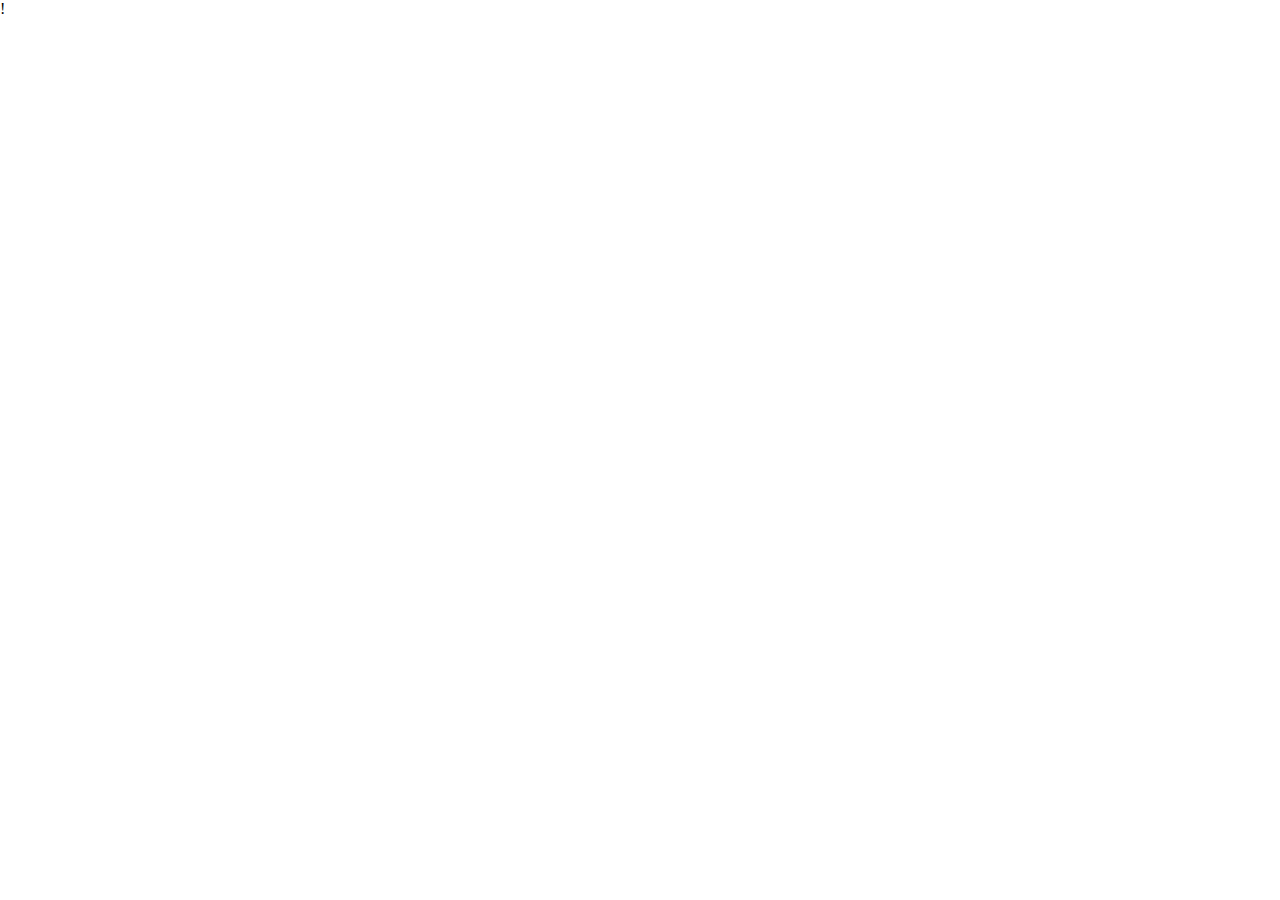
==== THE-BAND/THE-BAND.html @ e1049077 "ok" ====
!<!DOCTYPE html>
<!--[if lt IE 7]>      <html class="no-js lt-ie9 lt-ie8 lt-ie7"> <![endif]-->
<!--[if IE 7]>         <html class="no-js lt-ie9 lt-ie8"> <![endif]-->
<!--[if IE 8]>         <html class="no-js lt-ie9"> <![endif]-->
<!--[if gt IE 8]>      <html class="no-js"> <!--<![endif]-->
<html>
    <head>
        <meta charset="utf-8">
        <meta http-equiv="X-UA-Compatible" content="IE=edge">
        <title>THE BAND V2</title>
        <meta name="THE BAND" content="MUSIC BAND">
        <meta name="viewport" content="width=device-width, initial-scale=1">
        <link rel="stylesheet" href="./assets/css/style_V2.css">
        <link rel="stylesheet" href="/assets/fonts/themify-icons/themify-icons.css">
        <link rel="icon" href="./assets/img/peach.png" type="image/x-icon" />
    </head>
    <body>
        <div id="waraper">
            <!-- --------------H E A D E R ---------------->
            <div id="header">
                
            </div>
            <!-- --------------S L I D E R ---------------->
            <div id="slider">

            </div>
            <!-- --------------C O N T E N T-------------- -->
            <div id="content">
                <div id="band">

                </div>

                <div id="tour">

                </div>

                <div id="contact">

                </div>
            </div>
            <!-- --------------F O O T E R ---------------->
            <div id="footer">

            </div>
        </div>
        <!-- --------------S C R I P T ---------------->
        <script src="" async defer>

        </script>
    </body>
</html>
---- THE-BAND/assets/css/style_V2.css ----
/* RESET CSS */
*{
    padding: 0;
    margin: 0;
    box-sizing: border-box;
}
/* -----------------COMMON------------------- */
.text-white{
    color: white !important;
}

.text-center{
    text-align: center;
}

.row{
    margin-left: -8px;
    margin-right: -8px;
}

.row::after{
    content: "";
    display: block;
    clear:both;
}

.col{
    padding-left: 8px;
    padding-right: 8px;
    float: left;
}

.col-1{
    width: 100%;
}

.col-2{
    width: 50%;
}

.col-3{
    width: 33.3333333333333%;
}

.col-4{
    width: 25%;
}
/* ------------------HEADER------------------- */


/* -----------------SLIDER-------------------- */


/* -----------------CONTENT------------------- */
    /* -------BAND-------- */


    /* -------TOUR-------- */


    /* -------CONTACT----- */


    
/* -----------------FOOTER--------------------- */
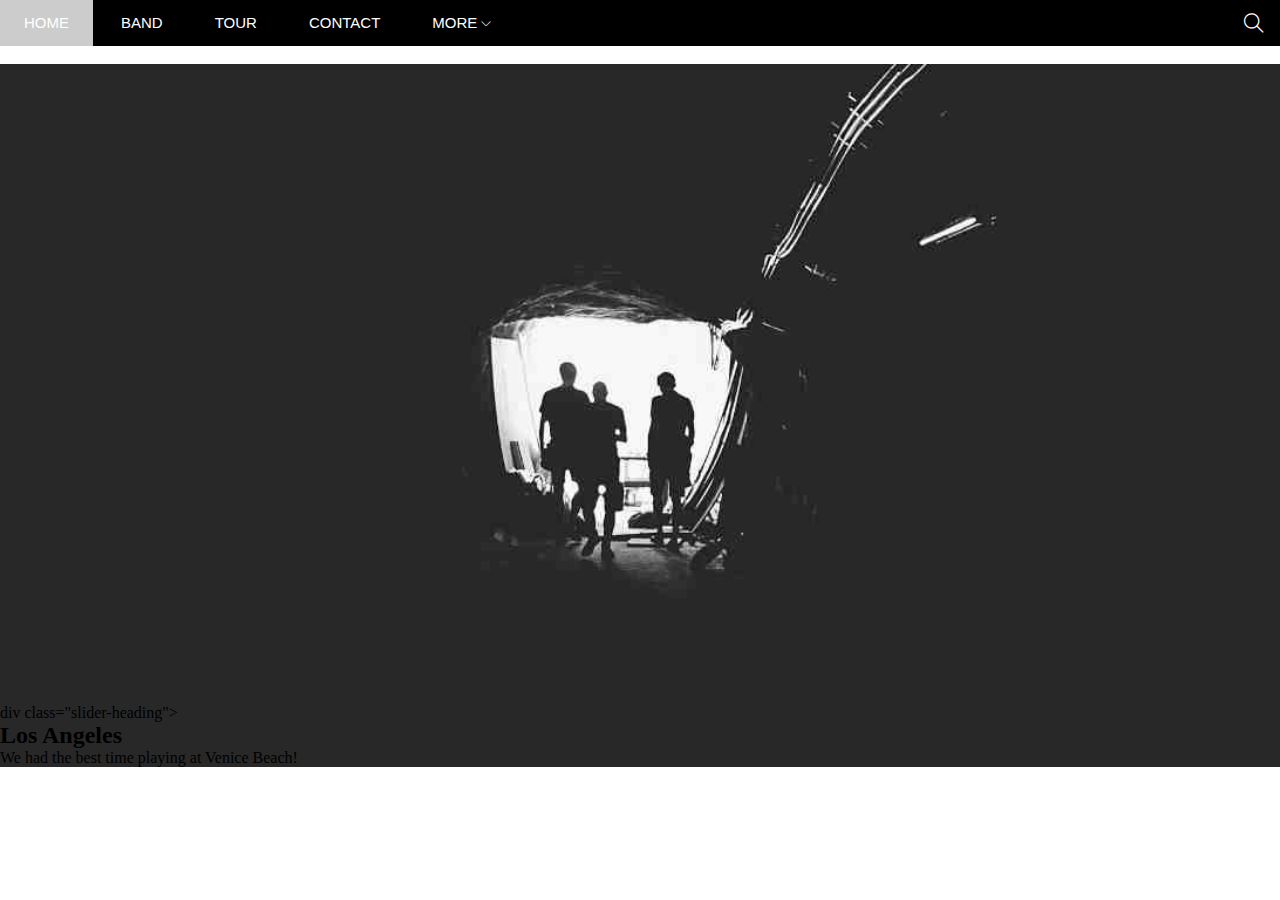
==== commit 8f6023d7: "ok" ====
--- a/THE-BAND/THE-BAND.html
+++ b/THE-BAND/THE-BAND.html
@@ -8,21 +8,49 @@
         <meta charset="utf-8">
         <meta http-equiv="X-UA-Compatible" content="IE=edge">
         <title>THE BAND V2</title>
+        <link rel="icon" href="/THE-BAND/assets/img/peach.png" type="image/x-icon" />
         <meta name="THE BAND" content="MUSIC BAND">
         <meta name="viewport" content="width=device-width, initial-scale=1">
         <link rel="stylesheet" href="./assets/css/style_V2.css">
-        <link rel="stylesheet" href="/assets/fonts/themify-icons/themify-icons.css">
-        <link rel="icon" href="./assets/img/peach.png" type="image/x-icon" />
+        <link rel="stylesheet" href="/THE-BAND/assets/fonts/themify-icons/themify-icons.css">
     </head>
     <body>
         <div id="waraper">
             <!-- --------------H E A D E R ---------------->
+            <!-- NAV BAR -->
             <div id="header">
-                
+                <ul class="nav">
+                    <li class="navbar-item"><a href="#header">home</a></li>
+                    <li class="navbar-item"><a href="#band">Band</a></li>
+                    <li class="navbar-item"><a href="#tour">tour</a></li>
+                    <li class="navbar-item"><a href="#contact">contact</a></li>
+                    <li class="navbar-item">
+                        <a href="#">
+                        more
+                        <i class="more-arrow ti-angle-down"></i>
+                        </a>
+                        
+                        <ul class="subnav">
+                            <li class="subnav-item"><a href"">Merchandise</a></li>
+                            <li class="subnav-item"><a href"">Extra</a></li>
+                            <li class="subnav-item"><a href"">Media</a></li>
+                        </ul>
+                    </li>
+                </ul>
+                <!-- SEARCH BUTTON -->
+                <div class="search">
+                    <i class=" search-icon ti-search"></i>
+                </div>
             </div>
             <!-- --------------S L I D E R ---------------->
             <div id="slider">
-
+                div class="slider-heading">
+                <h2>Los Angeles</h2>
+                
+                <div class="slider-content">       
+                    We had the best time playing at Venice Beach!
+                </div>
+            </div>
             </div>
             <!-- --------------C O N T E N T-------------- -->
             <div id="content">
--- a/THE-BAND/assets/css/style_V2.css
+++ b/THE-BAND/assets/css/style_V2.css
@@ -46,10 +46,106 @@
     width: 25%;
 }
 /* ------------------HEADER------------------- */
+#header{
+    position: fixed;
+    z-index: 1;
+    top: 0;
+    left: 0;
+    right: 0;
+    background-color: black;
+    height: 46px;
+}
 
+.nav{
+    display: inline-block;
+}
+
+.navbar-item{
+    display: inline-block;
+    position: relative;
+}
+
+.navbar-item:hover   {
+    color: #000!important;
+    background-color: #ccc!important;
+}
+
+.navbar-item a{
+    text-align: center;
+    padding: 0 24px;
+}
+
+.navbar-item > a{
+    text-transform: uppercase;
+    color: white;
+    font-size: 15px;
+    font-family: sans-serif;
+    text-decoration: none;  
+    line-height: 46px;
+}
+
+.more-arrow{
+    font-size: 10px;
+}
+/* sub nav */
+.subnav{
+    display: none;
+    list-style: none;
+    box-shadow: 0 0 10px #ccc;
+    position: absolute;
+    top: 100%;
+    left: 0;
+
+}
+
+.subnav-item {
+   height: 38px;
+}
+
+.subnav-item a{
+    line-height: 38px;
+    padding: 0 16px;
+}
+
+.nav .navbar-item:hover .subnav{
+    display: block;
+}
+
+.subnav-item:hover{
+    background-color: #ccc;
+    color:black;
+}
+/* search button */
+.search{
+    position: absolute;
+    top:0;
+    right:0; 
+    width: 56px;
+    height: 46px;
+}
+
+.search .search-icon{
+    text-align: center;
+    line-height: 46px;
+    color: white;
+    font-size: 20px;
+    padding: 0 20px;
+
+}
+.search:hover{
+    background-color: red;
+    color: #000;
+    cursor: pointer;
+}
 
 /* -----------------SLIDER-------------------- */
-
+#slider{
+    position: relative;
+    z-index: 0;
+    margin-top: 46px;
+    padding-top: 50%;
+    background: url(/THE-BAND/assets/img/slider.jpg) top center / cover no-repeat ;
+}
 
 /* -----------------CONTENT------------------- */
     /* -------BAND-------- */
--- a/THE-BAND/assets/fonts/themify-icons/themify-icons.css
+++ b/THE-BAND/assets/fonts/themify-icons/themify-icons.css
@@ -0,0 +1,1081 @@
+@font-face {
+	font-family: 'themify';
+	src:url('fonts/themify.eot?-fvbane');
+	src:url('fonts/themify.eot?#iefix-fvbane') format('embedded-opentype'),
+		url('fonts/themify.woff?-fvbane') format('woff'),
+		url('fonts/themify.ttf?-fvbane') format('truetype'),
+		url('fonts/themify.svg?-fvbane#themify') format('svg');
+	font-weight: normal;
+	font-style: normal;
+}
+
+[class^="ti-"], [class*=" ti-"] {
+	font-family: 'themify';
+	speak: none;
+	font-style: normal;
+	font-weight: normal;
+	font-variant: normal;
+	text-transform: none;
+	line-height: 1;
+
+	/* Better Font Rendering =========== */
+	-webkit-font-smoothing: antialiased;
+	-moz-osx-font-smoothing: grayscale;
+}
+
+.ti-wand:before {
+	content: "\e600";
+}
+.ti-volume:before {
+	content: "\e601";
+}
+.ti-user:before {
+	content: "\e602";
+}
+.ti-unlock:before {
+	content: "\e603";
+}
+.ti-unlink:before {
+	content: "\e604";
+}
+.ti-trash:before {
+	content: "\e605";
+}
+.ti-thought:before {
+	content: "\e606";
+}
+.ti-target:before {
+	content: "\e607";
+}
+.ti-tag:before {
+	content: "\e608";
+}
+.ti-tablet:before {
+	content: "\e609";
+}
+.ti-star:before {
+	content: "\e60a";
+}
+.ti-spray:before {
+	content: "\e60b";
+}
+.ti-signal:before {
+	content: "\e60c";
+}
+.ti-shopping-cart:before {
+	content: "\e60d";
+}
+.ti-shopping-cart-full:before {
+	content: "\e60e";
+}
+.ti-settings:before {
+	content: "\e60f";
+}
+.ti-search:before {
+	content: "\e610";
+}
+.ti-zoom-in:before {
+	content: "\e611";
+}
+.ti-zoom-out:before {
+	content: "\e612";
+}
+.ti-cut:before {
+	content: "\e613";
+}
+.ti-ruler:before {
+	content: "\e614";
+}
+.ti-ruler-pencil:before {
+	content: "\e615";
+}
+.ti-ruler-alt:before {
+	content: "\e616";
+}
+.ti-bookmark:before {
+	content: "\e617";
+}
+.ti-bookmark-alt:before {
+	content: "\e618";
+}
+.ti-reload:before {
+	content: "\e619";
+}
+.ti-plus:before {
+	content: "\e61a";
+}
+.ti-pin:before {
+	content: "\e61b";
+}
+.ti-pencil:before {
+	content: "\e61c";
+}
+.ti-pencil-alt:before {
+	content: "\e61d";
+}
+.ti-paint-roller:before {
+	content: "\e61e";
+}
+.ti-paint-bucket:before {
+	content: "\e61f";
+}
+.ti-na:before {
+	content: "\e620";
+}
+.ti-mobile:before {
+	content: "\e621";
+}
+.ti-minus:before {
+	content: "\e622";
+}
+.ti-medall:before {
+	content: "\e623";
+}
+.ti-medall-alt:before {
+	content: "\e624";
+}
+.ti-marker:before {
+	content: "\e625";
+}
+.ti-marker-alt:before {
+	content: "\e626";
+}
+.ti-arrow-up:before {
+	content: "\e627";
+}
+.ti-arrow-right:before {
+	content: "\e628";
+}
+.ti-arrow-left:before {
+	content: "\e629";
+}
+.ti-arrow-down:before {
+	content: "\e62a";
+}
+.ti-lock:before {
+	content: "\e62b";
+}
+.ti-location-arrow:before {
+	content: "\e62c";
+}
+.ti-link:before {
+	content: "\e62d";
+}
+.ti-layout:before {
+	content: "\e62e";
+}
+.ti-layers:before {
+	content: "\e62f";
+}
+.ti-layers-alt:before {
+	content: "\e630";
+}
+.ti-key:before {
+	content: "\e631";
+}
+.ti-import:before {
+	content: "\e632";
+}
+.ti-image:before {
+	content: "\e633";
+}
+.ti-heart:before {
+	content: "\e634";
+}
+.ti-heart-broken:before {
+	content: "\e635";
+}
+.ti-hand-stop:before {
+	content: "\e636";
+}
+.ti-hand-open:before {
+	content: "\e637";
+}
+.ti-hand-drag:before {
+	content: "\e638";
+}
+.ti-folder:before {
+	content: "\e639";
+}
+.ti-flag:before {
+	content: "\e63a";
+}
+.ti-flag-alt:before {
+	content: "\e63b";
+}
+.ti-flag-alt-2:before {
+	content: "\e63c";
+}
+.ti-eye:before {
+	content: "\e63d";
+}
+.ti-export:before {
+	content: "\e63e";
+}
+.ti-exchange-vertical:before {
+	content: "\e63f";
+}
+.ti-desktop:before {
+	content: "\e640";
+}
+.ti-cup:before {
+	content: "\e641";
+}
+.ti-crown:before {
+	content: "\e642";
+}
+.ti-comments:before {
+	content: "\e643";
+}
+.ti-comment:before {
+	content: "\e644";
+}
+.ti-comment-alt:before {
+	content: "\e645";
+}
+.ti-close:before {
+	content: "\e646";
+}
+.ti-clip:before {
+	content: "\e647";
+}
+.ti-angle-up:before {
+	content: "\e648";
+}
+.ti-angle-right:before {
+	content: "\e649";
+}
+.ti-angle-left:before {
+	content: "\e64a";
+}
+.ti-angle-down:before {
+	content: "\e64b";
+}
+.ti-check:before {
+	content: "\e64c";
+}
+.ti-check-box:before {
+	content: "\e64d";
+}
+.ti-camera:before {
+	content: "\e64e";
+}
+.ti-announcement:before {
+	content: "\e64f";
+}
+.ti-brush:before {
+	content: "\e650";
+}
+.ti-briefcase:before {
+	content: "\e651";
+}
+.ti-bolt:before {
+	content: "\e652";
+}
+.ti-bolt-alt:before {
+	content: "\e653";
+}
+.ti-blackboard:before {
+	content: "\e654";
+}
+.ti-bag:before {
+	content: "\e655";
+}
+.ti-move:before {
+	content: "\e656";
+}
+.ti-arrows-vertical:before {
+	content: "\e657";
+}
+.ti-arrows-horizontal:before {
+	content: "\e658";
+}
+.ti-fullscreen:before {
+	content: "\e659";
+}
+.ti-arrow-top-right:before {
+	content: "\e65a";
+}
+.ti-arrow-top-left:before {
+	content: "\e65b";
+}
+.ti-arrow-circle-up:before {
+	content: "\e65c";
+}
+.ti-arrow-circle-right:before {
+	content: "\e65d";
+}
+.ti-arrow-circle-left:before {
+	content: "\e65e";
+}
+.ti-arrow-circle-down:before {
+	content: "\e65f";
+}
+.ti-angle-double-up:before {
+	content: "\e660";
+}
+.ti-angle-double-right:before {
+	content: "\e661";
+}
+.ti-angle-double-left:before {
+	content: "\e662";
+}
+.ti-angle-double-down:before {
+	content: "\e663";
+}
+.ti-zip:before {
+	content: "\e664";
+}
+.ti-world:before {
+	content: "\e665";
+}
+.ti-wheelchair:before {
+	content: "\e666";
+}
+.ti-view-list:before {
+	content: "\e667";
+}
+.ti-view-list-alt:before {
+	content: "\e668";
+}
+.ti-view-grid:before {
+	content: "\e669";
+}
+.ti-uppercase:before {
+	content: "\e66a";
+}
+.ti-upload:before {
+	content: "\e66b";
+}
+.ti-underline:before {
+	content: "\e66c";
+}
+.ti-truck:before {
+	content: "\e66d";
+}
+.ti-timer:before {
+	content: "\e66e";
+}
+.ti-ticket:before {
+	content: "\e66f";
+}
+.ti-thumb-up:before {
+	content: "\e670";
+}
+.ti-thumb-down:before {
+	content: "\e671";
+}
+.ti-text:before {
+	content: "\e672";
+}
+.ti-stats-up:before {
+	content: "\e673";
+}
+.ti-stats-down:before {
+	content: "\e674";
+}
+.ti-split-v:before {
+	content: "\e675";
+}
+.ti-split-h:before {
+	content: "\e676";
+}
+.ti-smallcap:before {
+	content: "\e677";
+}
+.ti-shine:before {
+	content: "\e678";
+}
+.ti-shift-right:before {
+	content: "\e679";
+}
+.ti-shift-left:before {
+	content: "\e67a";
+}
+.ti-shield:before {
+	content: "\e67b";
+}
+.ti-notepad:before {
+	content: "\e67c";
+}
+.ti-server:before {
+	content: "\e67d";
+}
+.ti-quote-right:before {
+	content: "\e67e";
+}
+.ti-quote-left:before {
+	content: "\e67f";
+}
+.ti-pulse:before {
+	content: "\e680";
+}
+.ti-printer:before {
+	content: "\e681";
+}
+.ti-power-off:before {
+	content: "\e682";
+}
+.ti-plug:before {
+	content: "\e683";
+}
+.ti-pie-chart:before {
+	content: "\e684";
+}
+.ti-paragraph:before {
+	content: "\e685";
+}
+.ti-panel:before {
+	content: "\e686";
+}
+.ti-package:before {
+	content: "\e687";
+}
+.ti-music:before {
+	content: "\e688";
+}
+.ti-music-alt:before {
+	content: "\e689";
+}
+.ti-mouse:before {
+	content: "\e68a";
+}
+.ti-mouse-alt:before {
+	content: "\e68b";
+}
+.ti-money:before {
+	content: "\e68c";
+}
+.ti-microphone:before {
+	content: "\e68d";
+}
+.ti-menu:before {
+	content: "\e68e";
+}
+.ti-menu-alt:before {
+	content: "\e68f";
+}
+.ti-map:before {
+	content: "\e690";
+}
+.ti-map-alt:before {
+	content: "\e691";
+}
+.ti-loop:before {
+	content: "\e692";
+}
+.ti-location-pin:before {
+	content: "\e693";
+}
+.ti-list:before {
+	content: "\e694";
+}
+.ti-light-bulb:before {
+	content: "\e695";
+}
+.ti-Italic:before {
+	content: "\e696";
+}
+.ti-info:before {
+	content: "\e697";
+}
+.ti-infinite:before {
+	content: "\e698";
+}
+.ti-id-badge:before {
+	content: "\e699";
+}
+.ti-hummer:before {
+	content: "\e69a";
+}
+.ti-home:before {
+	content: "\e69b";
+}
+.ti-help:before {
+	content: "\e69c";
+}
+.ti-headphone:before {
+	content: "\e69d";
+}
+.ti-harddrives:before {
+	content: "\e69e";
+}
+.ti-harddrive:before {
+	content: "\e69f";
+}
+.ti-gift:before {
+	content: "\e6a0";
+}
+.ti-game:before {
+	content: "\e6a1";
+}
+.ti-filter:before {
+	content: "\e6a2";
+}
+.ti-files:before {
+	content: "\e6a3";
+}
+.ti-file:before {
+	content: "\e6a4";
+}
+.ti-eraser:before {
+	content: "\e6a5";
+}
+.ti-envelope:before {
+	content: "\e6a6";
+}
+.ti-download:before {
+	content: "\e6a7";
+}
+.ti-direction:before {
+	content: "\e6a8";
+}
+.ti-direction-alt:before {
+	content: "\e6a9";
+}
+.ti-dashboard:before {
+	content: "\e6aa";
+}
+.ti-control-stop:before {
+	content: "\e6ab";
+}
+.ti-control-shuffle:before {
+	content: "\e6ac";
+}
+.ti-control-play:before {
+	content: "\e6ad";
+}
+.ti-control-pause:before {
+	content: "\e6ae";
+}
+.ti-control-forward:before {
+	content: "\e6af";
+}
+.ti-control-backward:before {
+	content: "\e6b0";
+}
+.ti-cloud:before {
+	content: "\e6b1";
+}
+.ti-cloud-up:before {
+	content: "\e6b2";
+}
+.ti-cloud-down:before {
+	content: "\e6b3";
+}
+.ti-clipboard:before {
+	content: "\e6b4";
+}
+.ti-car:before {
+	content: "\e6b5";
+}
+.ti-calendar:before {
+	content: "\e6b6";
+}
+.ti-book:before {
+	content: "\e6b7";
+}
+.ti-bell:before {
+	content: "\e6b8";
+}
+.ti-basketball:before {
+	content: "\e6b9";
+}
+.ti-bar-chart:before {
+	content: "\e6ba";
+}
+.ti-bar-chart-alt:before {
+	content: "\e6bb";
+}
+.ti-back-right:before {
+	content: "\e6bc";
+}
+.ti-back-left:before {
+	content: "\e6bd";
+}
+.ti-arrows-corner:before {
+	content: "\e6be";
+}
+.ti-archive:before {
+	content: "\e6bf";
+}
+.ti-anchor:before {
+	content: "\e6c0";
+}
+.ti-align-right:before {
+	content: "\e6c1";
+}
+.ti-align-left:before {
+	content: "\e6c2";
+}
+.ti-align-justify:before {
+	content: "\e6c3";
+}
+.ti-align-center:before {
+	content: "\e6c4";
+}
+.ti-alert:before {
+	content: "\e6c5";
+}
+.ti-alarm-clock:before {
+	content: "\e6c6";
+}
+.ti-agenda:before {
+	content: "\e6c7";
+}
+.ti-write:before {
+	content: "\e6c8";
+}
+.ti-window:before {
+	content: "\e6c9";
+}
+.ti-widgetized:before {
+	content: "\e6ca";
+}
+.ti-widget:before {
+	content: "\e6cb";
+}
+.ti-widget-alt:before {
+	content: "\e6cc";
+}
+.ti-wallet:before {
+	content: "\e6cd";
+}
+.ti-video-clapper:before {
+	content: "\e6ce";
+}
+.ti-video-camera:before {
+	content: "\e6cf";
+}
+.ti-vector:before {
+	content: "\e6d0";
+}
+.ti-themify-logo:before {
+	content: "\e6d1";
+}
+.ti-themify-favicon:before {
+	content: "\e6d2";
+}
+.ti-themify-favicon-alt:before {
+	content: "\e6d3";
+}
+.ti-support:before {
+	content: "\e6d4";
+}
+.ti-stamp:before {
+	content: "\e6d5";
+}
+.ti-split-v-alt:before {
+	content: "\e6d6";
+}
+.ti-slice:before {
+	content: "\e6d7";
+}
+.ti-shortcode:before {
+	content: "\e6d8";
+}
+.ti-shift-right-alt:before {
+	content: "\e6d9";
+}
+.ti-shift-left-alt:before {
+	content: "\e6da";
+}
+.ti-ruler-alt-2:before {
+	content: "\e6db";
+}
+.ti-receipt:before {
+	content: "\e6dc";
+}
+.ti-pin2:before {
+	content: "\e6dd";
+}
+.ti-pin-alt:before {
+	content: "\e6de";
+}
+.ti-pencil-alt2:before {
+	content: "\e6df";
+}
+.ti-palette:before {
+	content: "\e6e0";
+}
+.ti-more:before {
+	content: "\e6e1";
+}
+.ti-more-alt:before {
+	content: "\e6e2";
+}
+.ti-microphone-alt:before {
+	content: "\e6e3";
+}
+.ti-magnet:before {
+	content: "\e6e4";
+}
+.ti-line-double:before {
+	content: "\e6e5";
+}
+.ti-line-dotted:before {
+	content: "\e6e6";
+}
+.ti-line-dashed:before {
+	content: "\e6e7";
+}
+.ti-layout-width-full:before {
+	content: "\e6e8";
+}
+.ti-layout-width-default:before {
+	content: "\e6e9";
+}
+.ti-layout-width-default-alt:before {
+	content: "\e6ea";
+}
+.ti-layout-tab:before {
+	content: "\e6eb";
+}
+.ti-layout-tab-window:before {
+	content: "\e6ec";
+}
+.ti-layout-tab-v:before {
+	content: "\e6ed";
+}
+.ti-layout-tab-min:before {
+	content: "\e6ee";
+}
+.ti-layout-slider:before {
+	content: "\e6ef";
+}
+.ti-layout-slider-alt:before {
+	content: "\e6f0";
+}
+.ti-layout-sidebar-right:before {
+	content: "\e6f1";
+}
+.ti-layout-sidebar-none:before {
+	content: "\e6f2";
+}
+.ti-layout-sidebar-left:before {
+	content: "\e6f3";
+}
+.ti-layout-placeholder:before {
+	content: "\e6f4";
+}
+.ti-layout-menu:before {
+	content: "\e6f5";
+}
+.ti-layout-menu-v:before {
+	content: "\e6f6";
+}
+.ti-layout-menu-separated:before {
+	content: "\e6f7";
+}
+.ti-layout-menu-full:before {
+	content: "\e6f8";
+}
+.ti-layout-media-right-alt:before {
+	content: "\e6f9";
+}
+.ti-layout-media-right:before {
+	content: "\e6fa";
+}
+.ti-layout-media-overlay:before {
+	content: "\e6fb";
+}
+.ti-layout-media-overlay-alt:before {
+	content: "\e6fc";
+}
+.ti-layout-media-overlay-alt-2:before {
+	content: "\e6fd";
+}
+.ti-layout-media-left-alt:before {
+	content: "\e6fe";
+}
+.ti-layout-media-left:before {
+	content: "\e6ff";
+}
+.ti-layout-media-center-alt:before {
+	content: "\e700";
+}
+.ti-layout-media-center:before {
+	content: "\e701";
+}
+.ti-layout-list-thumb:before {
+	content: "\e702";
+}
+.ti-layout-list-thumb-alt:before {
+	content: "\e703";
+}
+.ti-layout-list-post:before {
+	content: "\e704";
+}
+.ti-layout-list-large-image:before {
+	content: "\e705";
+}
+.ti-layout-line-solid:before {
+	content: "\e706";
+}
+.ti-layout-grid4:before {
+	content: "\e707";
+}
+.ti-layout-grid3:before {
+	content: "\e708";
+}
+.ti-layout-grid2:before {
+	content: "\e709";
+}
+.ti-layout-grid2-thumb:before {
+	content: "\e70a";
+}
+.ti-layout-cta-right:before {
+	content: "\e70b";
+}
+.ti-layout-cta-left:before {
+	content: "\e70c";
+}
+.ti-layout-cta-center:before {
+	content: "\e70d";
+}
+.ti-layout-cta-btn-right:before {
+	content: "\e70e";
+}
+.ti-layout-cta-btn-left:before {
+	content: "\e70f";
+}
+.ti-layout-column4:before {
+	content: "\e710";
+}
+.ti-layout-column3:before {
+	content: "\e711";
+}
+.ti-layout-column2:before {
+	content: "\e712";
+}
+.ti-layout-accordion-separated:before {
+	content: "\e713";
+}
+.ti-layout-accordion-merged:before {
+	content: "\e714";
+}
+.ti-layout-accordion-list:before {
+	content: "\e715";
+}
+.ti-ink-pen:before {
+	content: "\e716";
+}
+.ti-info-alt:before {
+	content: "\e717";
+}
+.ti-help-alt:before {
+	content: "\e718";
+}
+.ti-headphone-alt:before {
+	content: "\e719";
+}
+.ti-hand-point-up:before {
+	content: "\e71a";
+}
+.ti-hand-point-right:before {
+	content: "\e71b";
+}
+.ti-hand-point-left:before {
+	content: "\e71c";
+}
+.ti-hand-point-down:before {
+	content: "\e71d";
+}
+.ti-gallery:before {
+	content: "\e71e";
+}
+.ti-face-smile:before {
+	content: "\e71f";
+}
+.ti-face-sad:before {
+	content: "\e720";
+}
+.ti-credit-card:before {
+	content: "\e721";
+}
+.ti-control-skip-forward:before {
+	content: "\e722";
+}
+.ti-control-skip-backward:before {
+	content: "\e723";
+}
+.ti-control-record:before {
+	content: "\e724";
+}
+.ti-control-eject:before {
+	content: "\e725";
+}
+.ti-comments-smiley:before {
+	content: "\e726";
+}
+.ti-brush-alt:before {
+	content: "\e727";
+}
+.ti-youtube:before {
+	content: "\e728";
+}
+.ti-vimeo:before {
+	content: "\e729";
+}
+.ti-twitter:before {
+	content: "\e72a";
+}
+.ti-time:before {
+	content: "\e72b";
+}
+.ti-tumblr:before {
+	content: "\e72c";
+}
+.ti-skype:before {
+	content: "\e72d";
+}
+.ti-share:before {
+	content: "\e72e";
+}
+.ti-share-alt:before {
+	content: "\e72f";
+}
+.ti-rocket:before {
+	content: "\e730";
+}
+.ti-pinterest:before {
+	content: "\e731";
+}
+.ti-new-window:before {
+	content: "\e732";
+}
+.ti-microsoft:before {
+	content: "\e733";
+}
+.ti-list-ol:before {
+	content: "\e734";
+}
+.ti-linkedin:before {
+	content: "\e735";
+}
+.ti-layout-sidebar-2:before {
+	content: "\e736";
+}
+.ti-layout-grid4-alt:before {
+	content: "\e737";
+}
+.ti-layout-grid3-alt:before {
+	content: "\e738";
+}
+.ti-layout-grid2-alt:before {
+	content: "\e739";
+}
+.ti-layout-column4-alt:before {
+	content: "\e73a";
+}
+.ti-layout-column3-alt:before {
+	content: "\e73b";
+}
+.ti-layout-column2-alt:before {
+	content: "\e73c";
+}
+.ti-instagram:before {
+	content: "\e73d";
+}
+.ti-google:before {
+	content: "\e73e";
+}
+.ti-github:before {
+	content: "\e73f";
+}
+.ti-flickr:before {
+	content: "\e740";
+}
+.ti-facebook:before {
+	content: "\e741";
+}
+.ti-dropbox:before {
+	content: "\e742";
+}
+.ti-dribbble:before {
+	content: "\e743";
+}
+.ti-apple:before {
+	content: "\e744";
+}
+.ti-android:before {
+	content: "\e745";
+}
+.ti-save:before {
+	content: "\e746";
+}
+.ti-save-alt:before {
+	content: "\e747";
+}
+.ti-yahoo:before {
+	content: "\e748";
+}
+.ti-wordpress:before {
+	content: "\e749";
+}
+.ti-vimeo-alt:before {
+	content: "\e74a";
+}
+.ti-twitter-alt:before {
+	content: "\e74b";
+}
+.ti-tumblr-alt:before {
+	content: "\e74c";
+}
+.ti-trello:before {
+	content: "\e74d";
+}
+.ti-stack-overflow:before {
+	content: "\e74e";
+}
+.ti-soundcloud:before {
+	content: "\e74f";
+}
+.ti-sharethis:before {
+	content: "\e750";
+}
+.ti-sharethis-alt:before {
+	content: "\e751";
+}
+.ti-reddit:before {
+	content: "\e752";
+}
+.ti-pinterest-alt:before {
+	content: "\e753";
+}
+.ti-microsoft-alt:before {
+	content: "\e754";
+}
+.ti-linux:before {
+	content: "\e755";
+}
+.ti-jsfiddle:before {
+	content: "\e756";
+}
+.ti-joomla:before {
+	content: "\e757";
+}
+.ti-html5:before {
+	content: "\e758";
+}
+.ti-flickr-alt:before {
+	content: "\e759";
+}
+.ti-email:before {
+	content: "\e75a";
+}
+.ti-drupal:before {
+	content: "\e75b";
+}
+.ti-dropbox-alt:before {
+	content: "\e75c";
+}
+.ti-css3:before {
+	content: "\e75d";
+}
+.ti-rss:before {
+	content: "\e75e";
+}
+.ti-rss-alt:before {
+	content: "\e75f";
+}
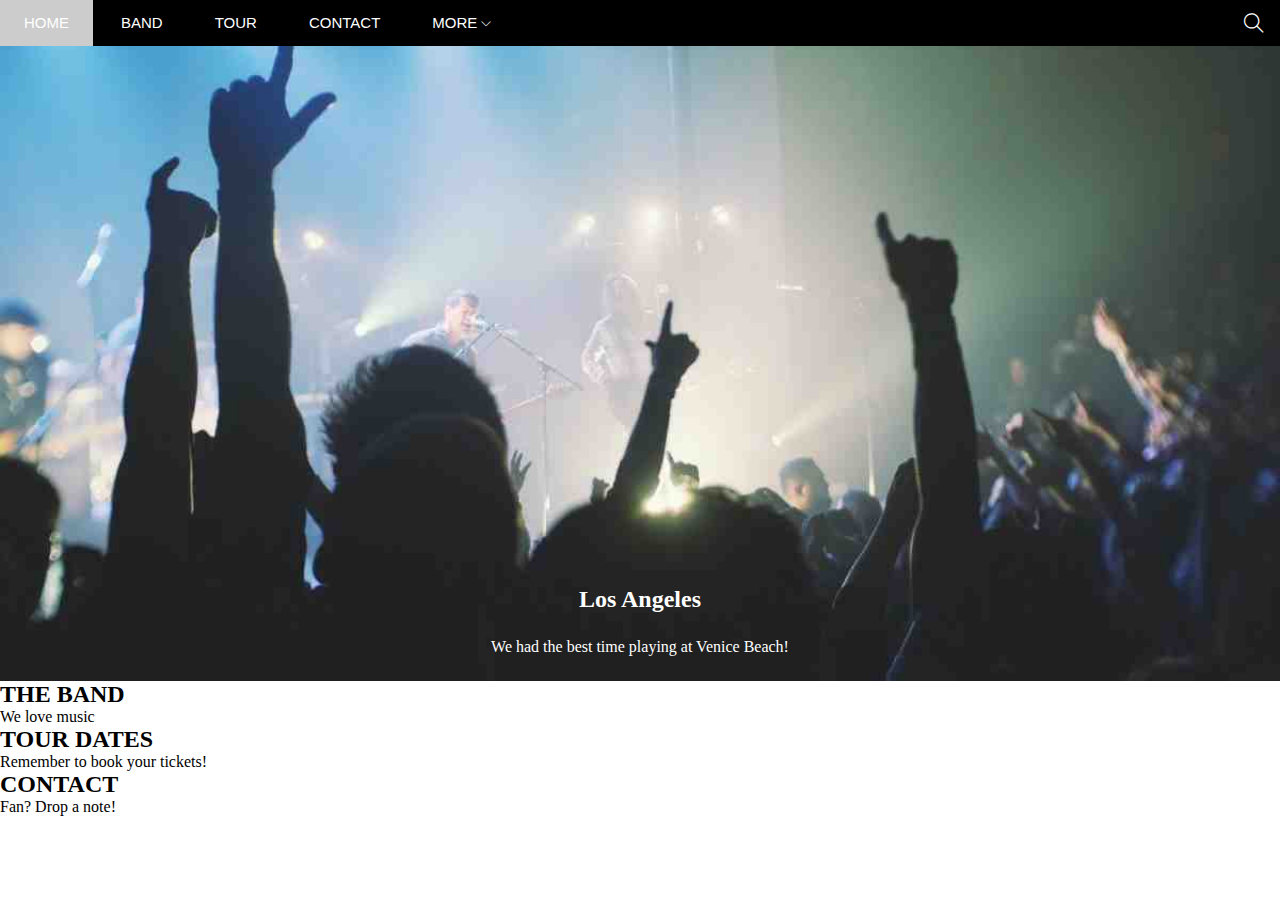
==== commit 955a7fbf: "ok" ====
--- a/THE-BAND/THE-BAND.html
+++ b/THE-BAND/THE-BAND.html
@@ -44,26 +44,31 @@
             </div>
             <!-- --------------S L I D E R ---------------->
             <div id="slider">
-                div class="slider-heading">
-                <h2>Los Angeles</h2>
+                <div class="slider-header text-center">
+                    <h2>Los Angeles</h2>
                 
-                <div class="slider-content">       
-                    We had the best time playing at Venice Beach!
+                
+                    <div class="slider-content text-center">  
+                         We had the best time playing at Venice Beach!
+                    </div>
                 </div>
-            </div>
             </div>
             <!-- --------------C O N T E N T-------------- -->
             <div id="content">
-                <div id="band">
-
+                <div id="band content-section">
+                    <h2 class="content-header">THE BAND</h2>
+                    <p class="content-subheader">We love music</p>
+                    
                 </div>
 
-                <div id="tour">
-
+                <div id="tour content-section">
+                    <h2 class="content-header">TOUR DATES</h2>
+                    <p class="content-subheader">Remember to book your tickets!</p>
                 </div>
 
-                <div id="contact">
-
+                <div id="contact content-section">
+                    <h2 class="content-header">CONTACT</h2>
+                    <p class="content-subheader">Fan? Drop a note!</p>
                 </div>
             </div>
             <!-- --------------F O O T E R ---------------->
--- a/THE-BAND/assets/css/style_V2.css
+++ b/THE-BAND/assets/css/style_V2.css
@@ -100,6 +100,7 @@
 
 .subnav-item {
    height: 38px;
+   background-color: white;
 }
 
 .subnav-item a{
@@ -109,6 +110,7 @@
 
 .nav .navbar-item:hover .subnav{
     display: block;
+
 }
 
 .subnav-item:hover{
@@ -142,9 +144,20 @@
 #slider{
     position: relative;
     z-index: 0;
-    margin-top: 46px;
     padding-top: 50%;
+    margin-top: 23px;
     background: url(/THE-BAND/assets/img/slider.jpg) top center / cover no-repeat ;
+}
+
+.slider-header{
+    position: absolute;
+    bottom: 25px;
+    width: 100%;
+    color: white;
+}
+
+.slider-content{
+    margin-top: 25px;
 }
 
 /* -----------------CONTENT------------------- */
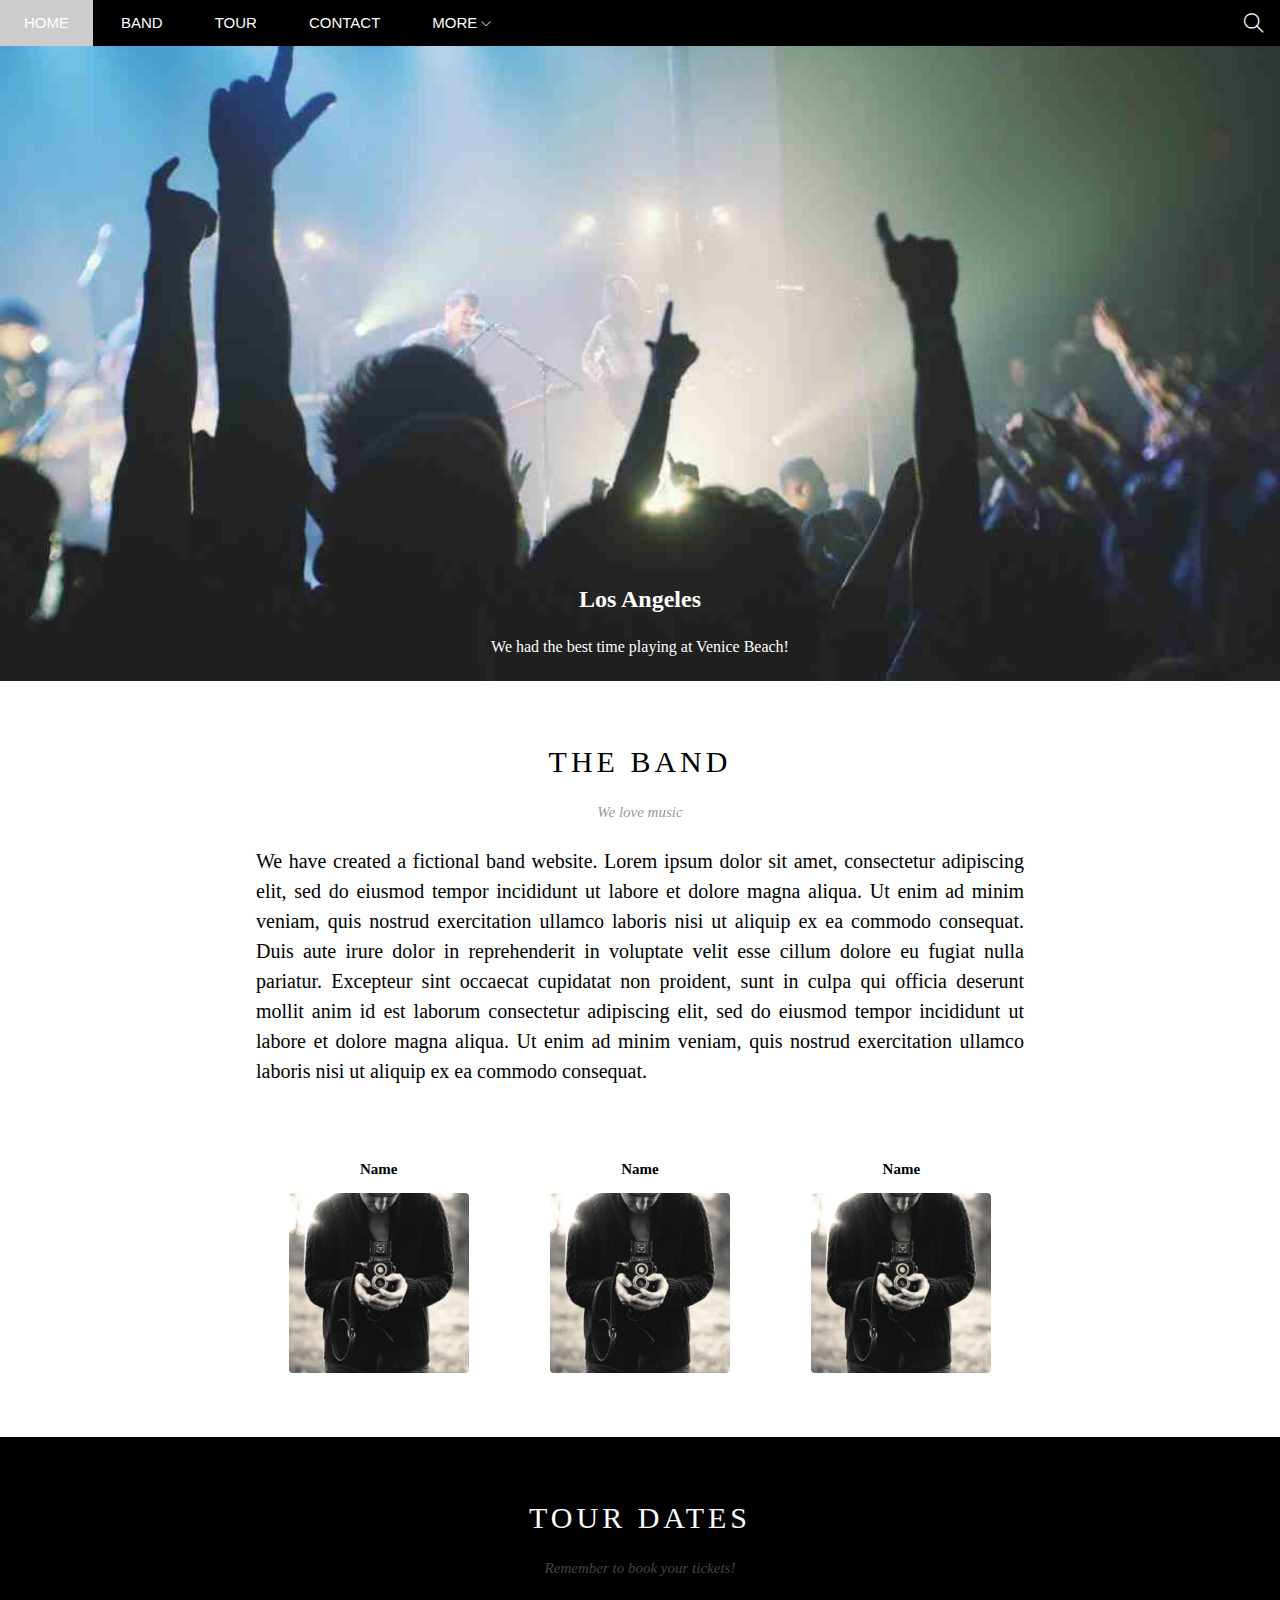
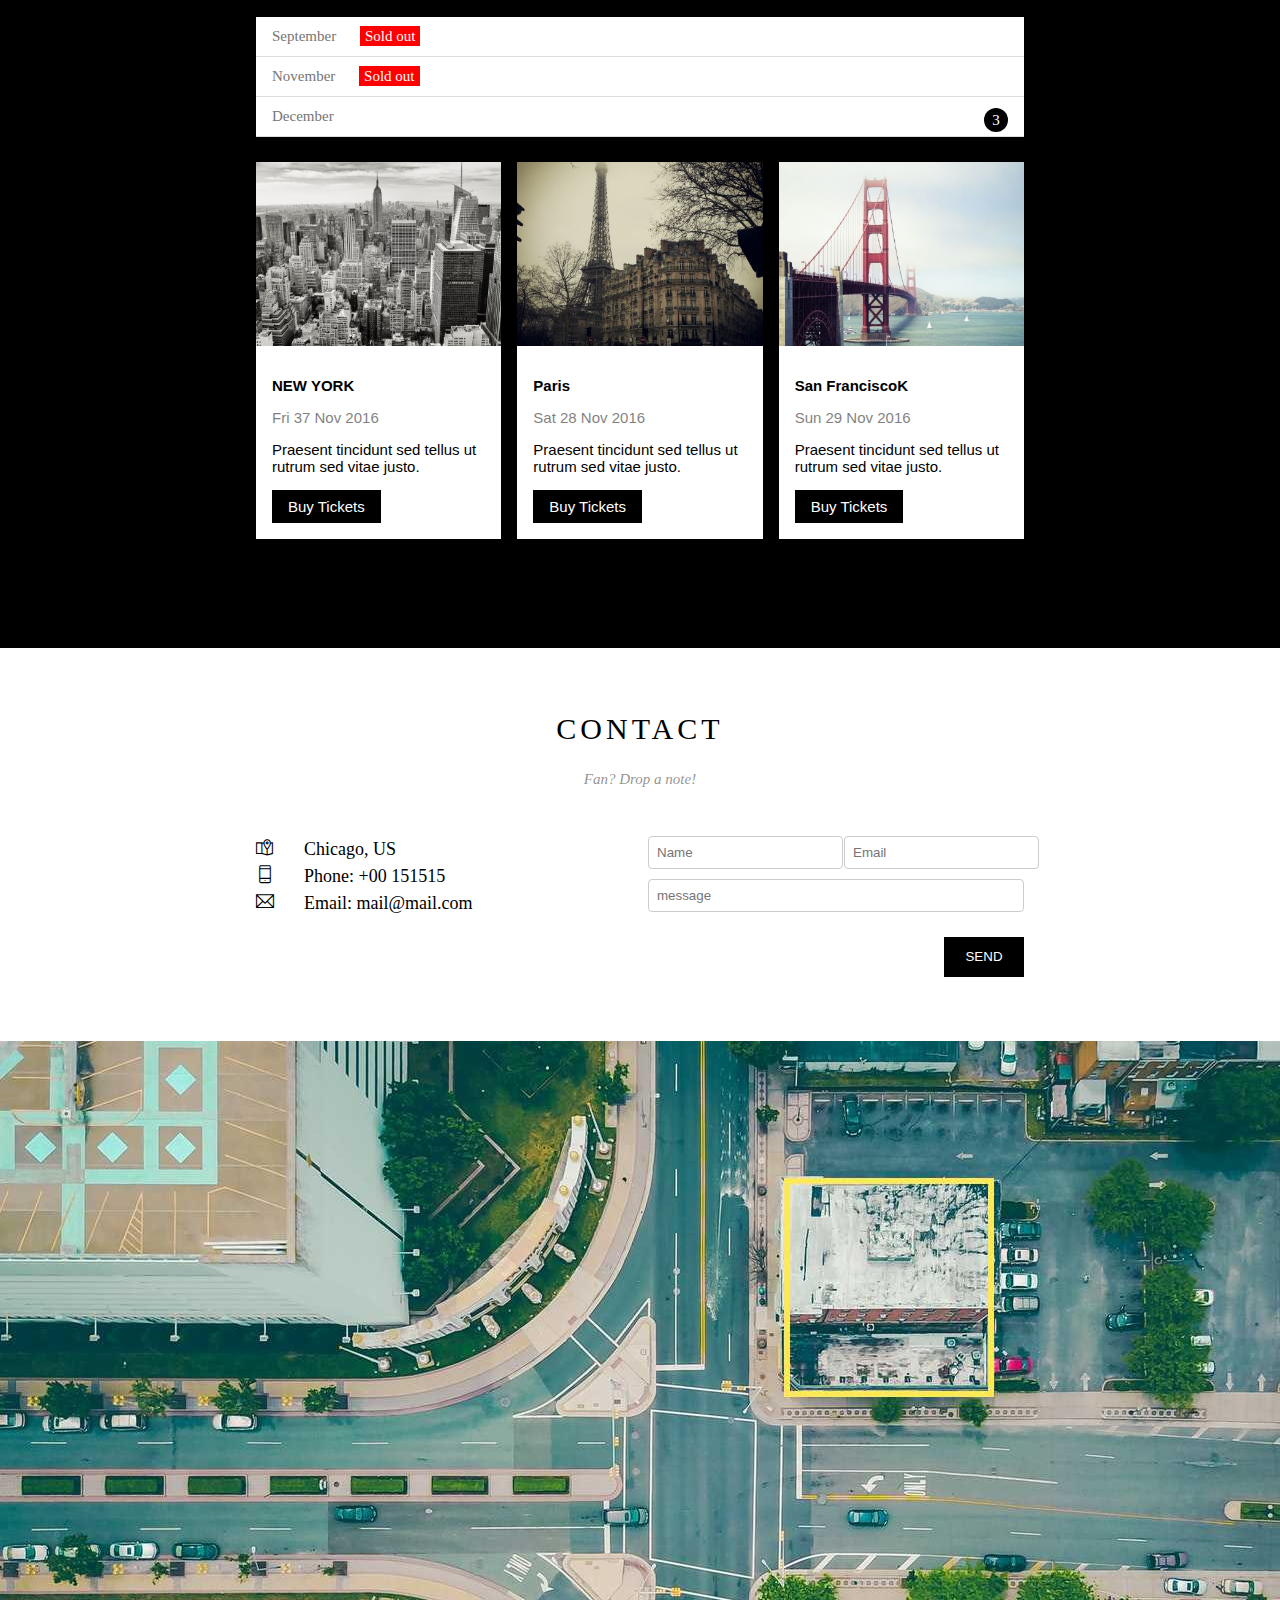
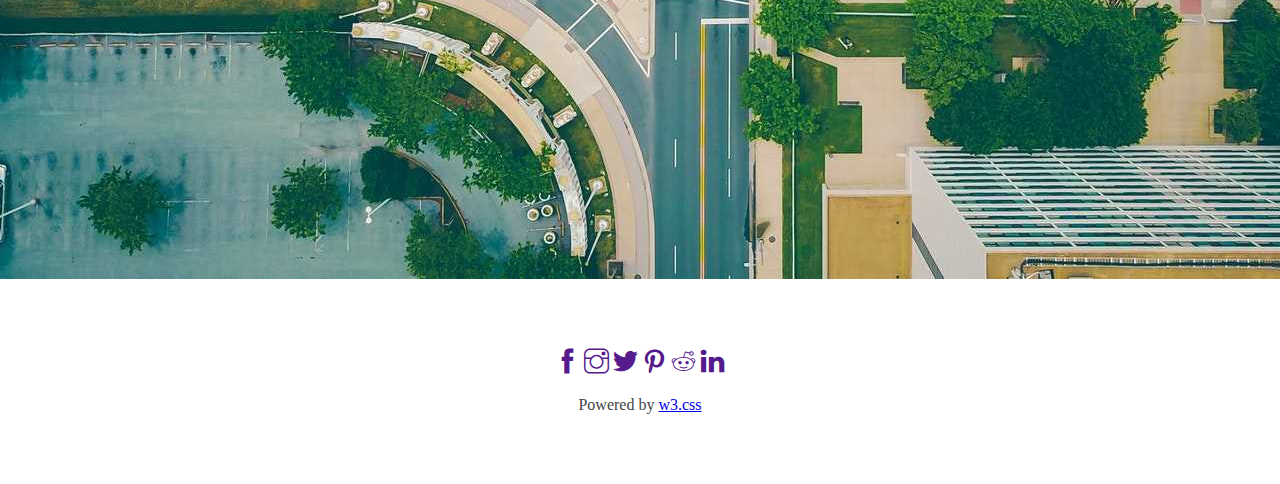
==== commit d6938253: "ok" ====
--- a/THE-BAND/THE-BAND.html
+++ b/THE-BAND/THE-BAND.html
@@ -55,30 +55,195 @@
             </div>
             <!-- --------------C O N T E N T-------------- -->
             <div id="content">
-                <div id="band content-section">
-                    <h2 class="content-header">THE BAND</h2>
+                <!-- B A N D -->
+                <div id="band" class="content-section">
+                    <h2 class="content-header ">THE BAND</h2>
                     <p class="content-subheader">We love music</p>
-                    
-                </div>
-
-                <div id="tour content-section">
-                    <h2 class="content-header">TOUR DATES</h2>
-                    <p class="content-subheader">Remember to book your tickets!</p>
-                </div>
-
-                <div id="contact content-section">
+                    <p class="band-content">We have created a fictional band website. Lorem ipsum dolor sit amet, consectetur adipiscing elit, sed do eiusmod tempor incididunt ut labore et dolore magna aliqua. Ut enim ad minim veniam, quis nostrud exercitation ullamco laboris nisi ut aliquip ex ea commodo consequat. Duis aute irure dolor in reprehenderit in voluptate velit esse cillum dolore eu fugiat nulla pariatur. Excepteur sint occaecat cupidatat non proident, sunt in culpa qui officia deserunt mollit anim id est laborum consectetur adipiscing elit, sed do eiusmod tempor incididunt ut labore et dolore magna aliqua. Ut enim ad minim veniam, quis nostrud exercitation ullamco laboris nisi ut aliquip ex ea commodo consequat.</p>
+
+                    <div class=" team row">
+                        <div class="col col-3 text-center">
+                            <h3 class="name-of-member">Name</h3>
+                            <img src="/THE-BAND/assets/img/bandmember.jpg" alt="photos of member" class="member-img">
+
+                        </div>
+                        
+                        <div class="col col-3 text-center ">
+                            <h3 class="name-of-member">Name</h3>
+                            <img src="/THE-BAND/assets/img/bandmember.jpg" alt="photos of member" class="member-img">
+
+                        </div>
+                        
+                        <div class="col col-3 text-center">
+                            <h3 class="name-of-member">Name</h3>
+                            <img src="/THE-BAND/assets/img/bandmember.jpg" alt="photos of member" class="member-img">
+
+                        </div>
+                        
+                    </div>
+                </div>
+                <!-- T O U R -->
+                <div class="tour-background">
+                    <div id="tour" class="content-section">
+                        <h2 class="content-header">TOUR DATES</h2>
+                        <p class="content-subheader">Remember to book your tickets!</p>
+                        
+                        <ul class="book-list">
+                            <li class="book-item">September <span class="sold-out">Sold out</span></li>
+                           
+                            <li class="book-item">November <span class="sold-out">Sold out</span></li>
+                            
+                            <li class="book-item">December <span class="ticket-numbers">3</span></li>
+                        </ul>
+
+                        <div class="place-list row">
+                            <div class="place col col-3">
+                                <img src="/THE-BAND/assets/img/newyork.jpg" alt="ny" class="place-img">
+                                <div class="place-detail">
+                                    <h4 class="place-header">NEW YORK</h4>
+                                    <p class="place-time">Fri 37 Nov 2016</p>
+                                    <p class="place-desc">Praesent tincidunt sed tellus ut rutrum sed vitae justo.</p>
+                                    <button class="buy js-click">Buy Tickets</button>
+                                </div>
+                            </div>
+                            
+                            <div class="place col col-3">
+                                <img src="/THE-BAND/assets/img/paris.jpg" alt="paris" class="place-img">
+                                <div class="place-detail">
+                                    <h4 class="place-header">Paris</h4>
+                                    <p class="place-time">Sat 28 Nov 2016</p>
+                                    <p class="place-desc">Praesent tincidunt sed tellus ut rutrum sed vitae justo.</p>
+                                    <button class="buy js-click">Buy Tickets</button>
+                                </div>
+                            </div>
+                            
+                            <div class="place col col-3">
+                                <img src="/THE-BAND/assets/img/sanfran.jpg" alt="sanfran" class="place-img">
+                                <div class="place-detail">
+                                    <h4 class="place-header">San FranciscoK</h4>
+                                    <p class="place-time">Sun 29 Nov 2016</p>
+                                    <p class="place-desc">Praesent tincidunt sed tellus ut rutrum sed vitae justo.</p>
+                                    <button class="buy js-click">Buy Tickets</button>
+                                </div>
+                            </div>
+                        </div>
+
+                    </div>
+                </div>
+                <!-- C O N T A C T -->
+                <div id="contact" class="content-section">
                     <h2 class="content-header">CONTACT</h2>
                     <p class="content-subheader">Fan? Drop a note!</p>
+
+                    <div class="row contact-container">
+                        <div class="col col-2">
+                            <p class="contact-info">
+                                <i class="ti-map-alt icon"></i>Chicago, US
+                            </p>
+                            
+                            <p class="contact-info">
+                                <i class="ti-mobile icon"></i>Phone: +00 151515
+                            </p>
+                            
+                            <p class="contact-info">
+                                <i class="ti-email icon"></i>Email: mail@mail.com
+                            </p>
+                        </div>
+
+                        <div class="col col-2">
+                            <form action="">
+                                <div class="row">
+                                    <div class="col col-2">
+                                        <input type="text" class="contact-input" placeholder="Name">
+                                    </div>
+                                    
+                                    <div class="col col-2">
+                                        <input type="email" class="contact-input" placeholder="Email">
+                                    </div>
+                                </div>
+                                <div class="row">
+                                    <div class="col col-1">
+                                        <input type="text" class="contact-input" id="message" placeholder="message">
+                                    </div>
+                                </div>
+    
+                                <button class="send-message" type="submit">SEND</button>
+                            </form>
+                        </div>
+                    </div>
                 </div>
             </div>
             <!-- --------------F O O T E R ---------------->
             <div id="footer">
-
+                <div class="map">
+                    <img src="./assets/img/map.jpg" alt="map">
+                </div>
+    
+            <div class="social-links text-center">
+                <a href=""><i class="ti-facebook"></i></a>
+                <a href=""><i class="ti-instagram"></i></a>
+                <a href=""><i class="ti-twitter-alt"></i></a>
+                <a href=""><i class="ti-pinterest"></i></a>
+                <a href=""><i class="ti-reddit"></i></a>
+                <a href=""><i class="ti-linkedin"></i></a> 
+            </div>
+            <p class="text-center">Powered by <a href="https://www.w3schools.com/w3css/default.asp" target="_blank">w3.css</a></p>
+            </div>
+            <!-- ---------MODEL FOR TOUR TICKETS-------- -->
+            <div class="js-model">
+                <div class="model-container">
+                    <i class="ti-close js-close close-icon"></i>
+
+                    <div class="model-header">
+                        <i class="ti-bag"></i>
+                        Tickets
+                    </div>
+
+                    <div class="model-main">
+                        <label for="ticket-order-numbers" class="model-label" >
+                            <i class="ti-shopping-cart"></i>
+                            Tickets, $15 per person
+                        </label>
+                        <input type="number" id="ticket-order-numbers" class="model-input" placeholder="How many?">
+    
+                        
+                        <label for="email" class="model-label" >
+                            <i class="ti-user"></i>
+                            Send To
+                        </label>
+                        <input type="email" id="email" class="model-input" placeholder="Enter email">
+                        
+                        <button type="submit" id="pay-order">                       
+                            PAY
+                            <i class="ti-check"></i>
+                        </button>
+                    </div>
+
+                    <div class="model-footer">
+                        <p class="help">Need <a href="#" class="help-link">help?</a></p>
+                    </div>
+                </div>
             </div>
         </div>
         <!-- --------------S C R I P T ---------------->
-        <script src="" async defer>
-
+        <script>
+            const buyBtns=document.querySelectorAll('.js-click')
+            const model=document.querySelector('.js-model')
+            const close=document.querySelector('.js-close')
+            
+            function showOrder(){
+                model.classList.add('js-open')
+            }
+
+            function closeOrder(){
+                model.classList.remove('js-open')
+            }
+
+            for(const buyBtn of buyBtns){
+                buyBtn.addEventListener('click', showOrder)
+            }
+
+            close.addEventListener('click', closeOrder)
         </script>
     </body>
 </html>--- a/THE-BAND/assets/css/style_V2.css
+++ b/THE-BAND/assets/css/style_V2.css
@@ -161,14 +161,274 @@
 }
 
 /* -----------------CONTENT------------------- */
+.content-section{
+    width: 800px;
+    padding: 64px 16px;
+    margin-left: auto;
+    margin-right: auto;
+}
+
+.content-header{
+    text-align: center;
+    font-weight: 500;
+    letter-spacing: 4px;
+    font-size: 30px;
+}
+
+.content-subheader{
+    text-align: center;
+    color: rgba(100, 100, 100, 0.7);
+    font-style: italic;
+    font-size: 15px;
+    margin-top: 25px;
+    font-weight: 500;
+}
+
     /* -------BAND-------- */
-
+.band-content{
+    text-align: justify;
+    line-height: 1.5;
+    font-size: 20px;
+    margin-top: 25px;
+}
+.team{
+    margin-top: 75px;
+}
+
+.name-of-member{
+    font-size: 15px;
+}
+
+.member-img{
+    margin-top: 15px;
+    border-radius: 4px;
+    width: 180px;
+}
 
     /* -------TOUR-------- */
+.tour-background{
+    background-color: #000;
+}
+#tour h2{
+    color: white;
+}
+    /* BOOK LIST */
+.book-list{
+    background-color: white;
+    margin-top: 40px;
+    margin-bottom: 25px;
+}
+
+.book-item{
+    padding: 11px 16px;
+    border-bottom: 1px solid #ddd;
+    color: #757575;
+    list-style: none;
+    font-size: 15px;
+}
+
+.book-list .sold-out{
+    background-color: red;
+    padding: 2px 5px;
+    color: white;
+    margin-left: 20px;
+}
+
+.book-list .ticket-numbers{
+    float: right;
+    background-color: #000;
+    color: white;
+    width: 24px ;
+    height: 24px;
+    border-radius: 50%;
+    line-height: 24px;
+    text-align: center;
+}
+    /* PLACE LIST */
+.place-list{
+    padding-bottom: 45px;
+}
+
+.place-detail{
+    background-color: white;
+    padding: 16px;
+    font-family: sans-serif;
+    font-size: 15px;
+}
+
+.place-header, .place-time, .place-desc{
+    margin-bottom: 15px;
+    margin-top: 15px;
+}
+
+.place-time{
+    opacity: 0.5;
+}
+
+.place-img{
+    width: 100%; 
+}
+
+.buy{
+    background-color: #000;
+    border-style: none;
+    color: white;
+    font-size: 15px;
+    padding: 8px 16px;
+}
+
+.buy:hover{
+    opacity: 0.6;
+}
+/* MODEL FOR ORDER-FORM */
+.js-model{
+    position: fixed;   
+    top: 0;
+    bottom: 0;
+    left: 0;
+    right: 0;
+    background-color: rgba(0, 0,0, 0.7);
+    align-items: center;
+    justify-content: center;
+    display: none;
+
+}
+
+.js-model.js-open{
+    display: flex;
+}
+.model-container{
+    width: 900px;
+    background-color: white;
+    min-height: 475px;
+    position: relative;
+}
+
+.pay-order,.model-header{
+    background-color:#009688 ;
+    height: 130px;
+    line-height: 130px;
+    text-align: center;
+    color: white;
+    font-size: 30px;
+    font-family: 'Segoe UI', Tahoma, Geneva, Verdana, sans-serif;
+    letter-spacing: 2px;
+    font-weight: 400;
+}
+
+.close-icon{
+    position: absolute;
+    top: 0;
+    right: 0;
+    padding: 15px;
+    color: white;
+}
+
+.close-icon:hover{
+    cursor: pointer;
+    background-color: #ccc;
+    opacity: 0.7;
+    color: #000;
+
+}
+
+.model-main{
+    padding: 16px;
+}
+
+.model-label{
+    display: block;
+    font-size: 15px;
+    margin-bottom: 10px;
+    font-family: 'Segoe UI', Tahoma, Geneva, Verdana, sans-serif;
+    font-weight: 500;
+}
+
+.model-input{
+    width: 100%;
+    padding: 8px;
+    border: 1px #ccc solid;
+    margin-bottom: 30px;
+    border-radius: 4px;
+}
+
+#pay-order{
+    width: 100%;
+    height: 45px;
+    background-color: #009688;
+    color: white;
+    border-style: none; 
+}
+
+.model-footer{
+    text-align: right;
+}
+
+.model-footer p{
+    padding: 16px;
+}
 
 
     /* -------CONTACT----- */
-
-
+.contact-container{
+    margin-top: 48px;
+}
+
+.contact-info{
+    line-height: 1.5;
+    font-size: 18px;
+}
+
+.contact-info .icon{
+    margin-right: 30px;
+}
+
+.contact-input{
     
-/* -----------------FOOTER--------------------- */+    padding: 8px 8px;
+    border: 1px #ccc solid;
+    border-radius: 4px;
+
+}
+
+#message{
+    margin-top: 10px;
+    width: 100%;
+}
+
+.send-message{
+    background-color: #000;
+    color: white;
+    margin-top: 25px;
+    float: right;
+    border-style: none;
+    width: 80px;
+    height: 40px;  
+}
+
+.send-message:hover{
+    opacity: 0.7;
+}
+
+
+    
+/* -----------------FOOTER--------------------- */
+.map{
+    width: 100%;
+    height: auto;
+}
+
+.social-links{
+    margin-top: 70px;
+    margin-bottom: 20px;
+
+}
+.social-links a{
+    text-decoration: none;
+    font-size: 25px;
+}
+
+#footer p{
+    color: #444;
+    margin-bottom: 70px;
+}
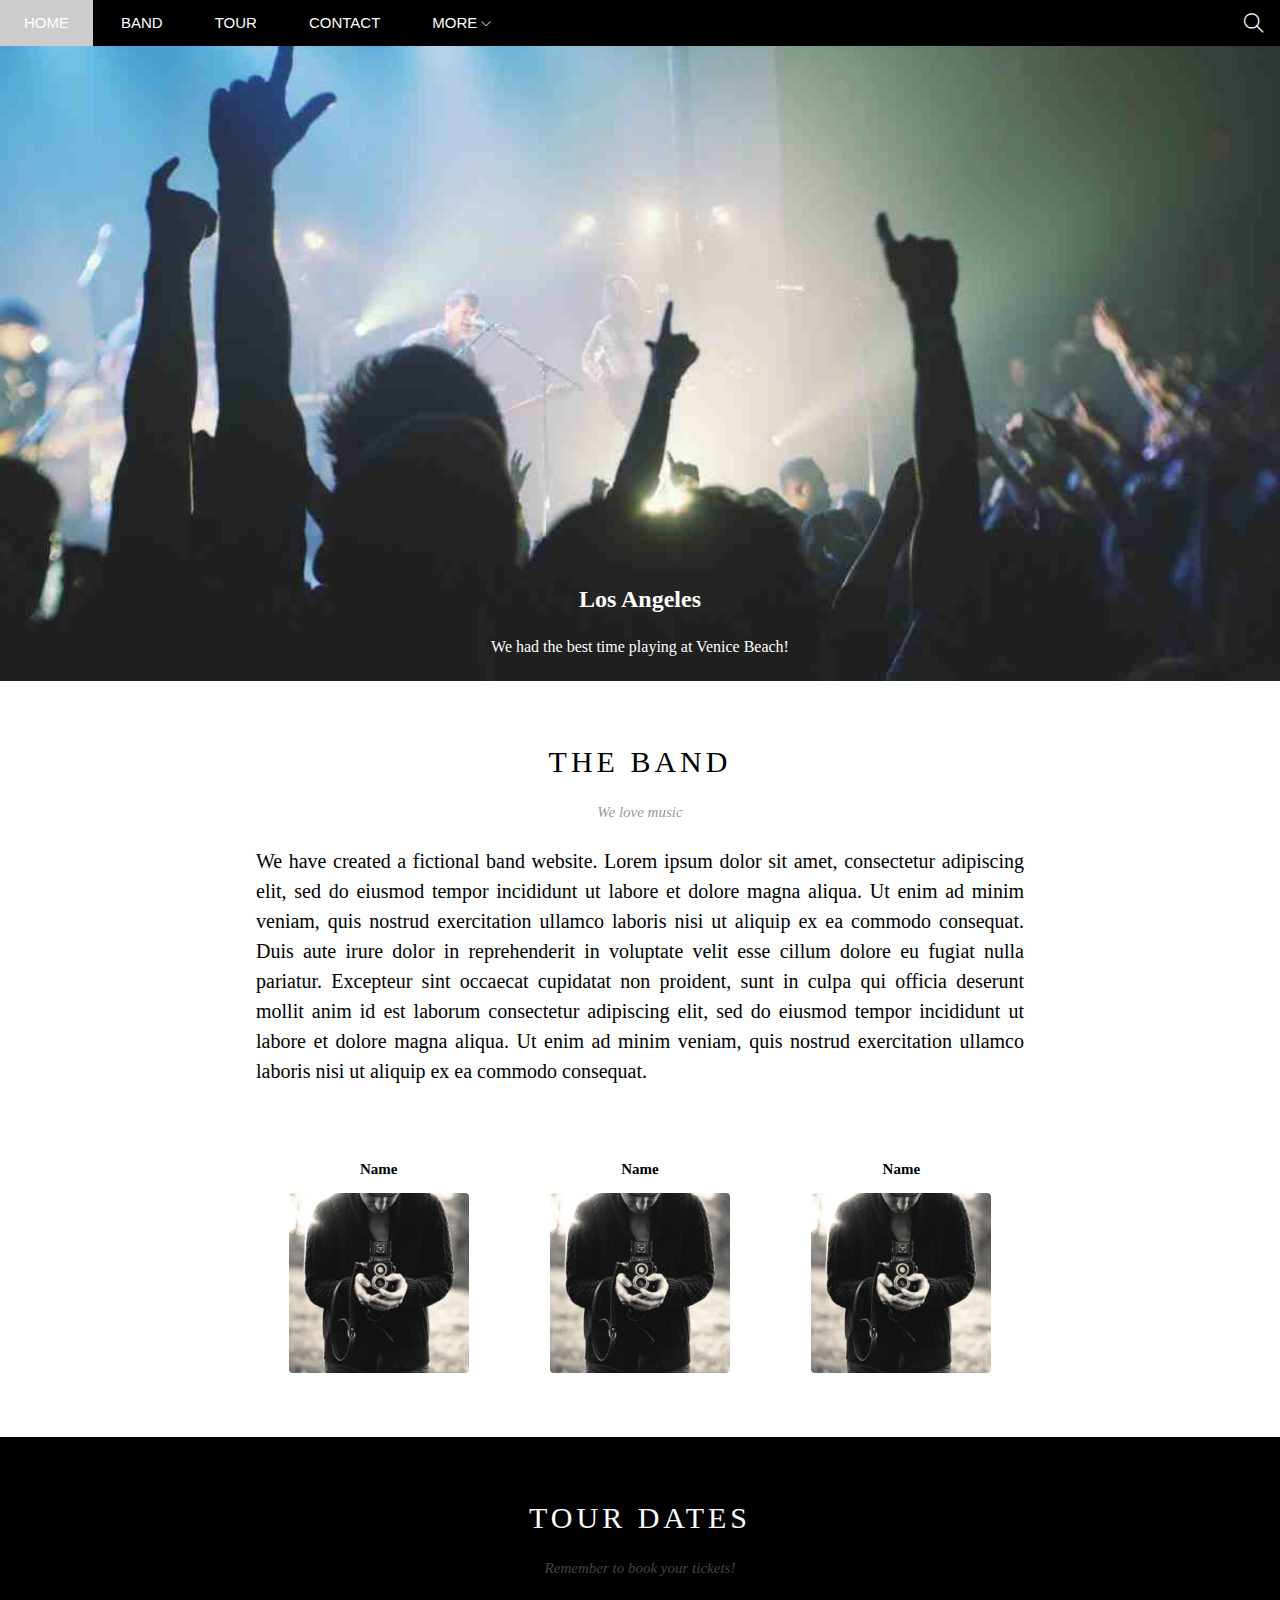
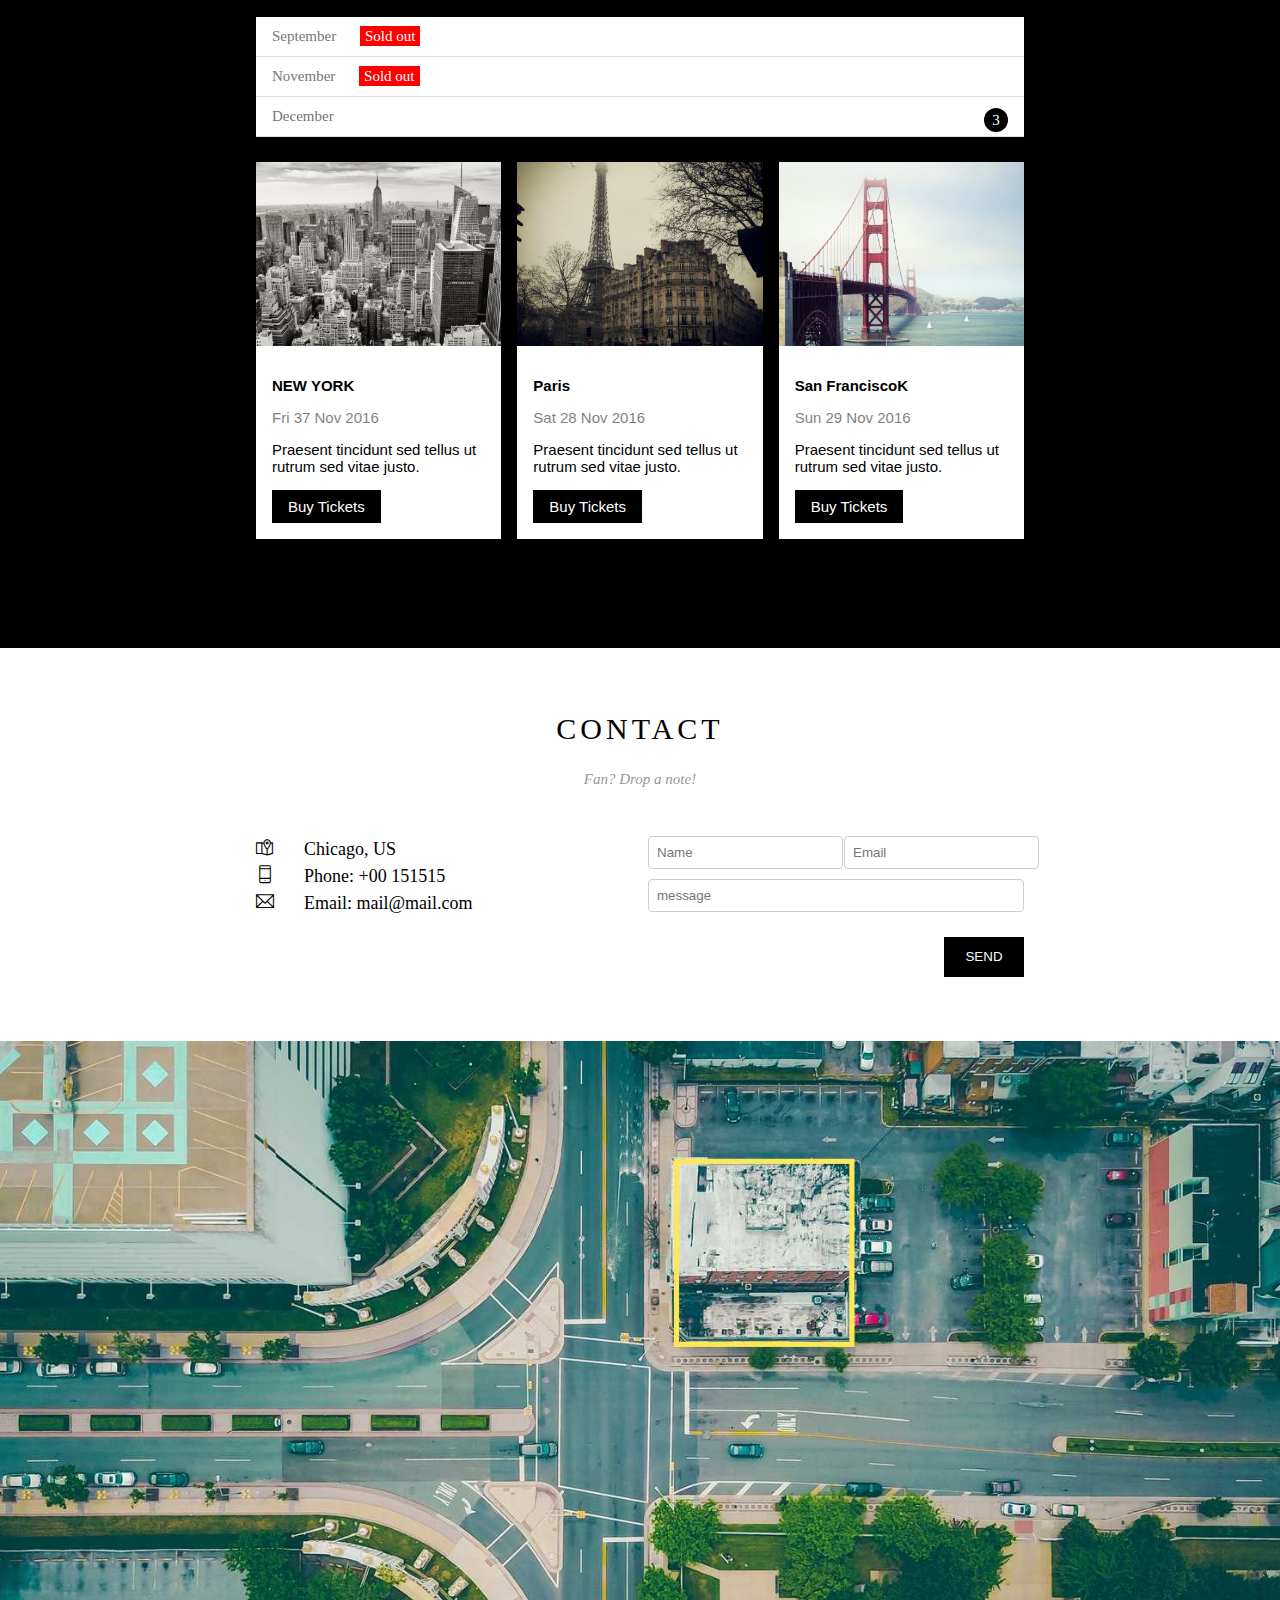
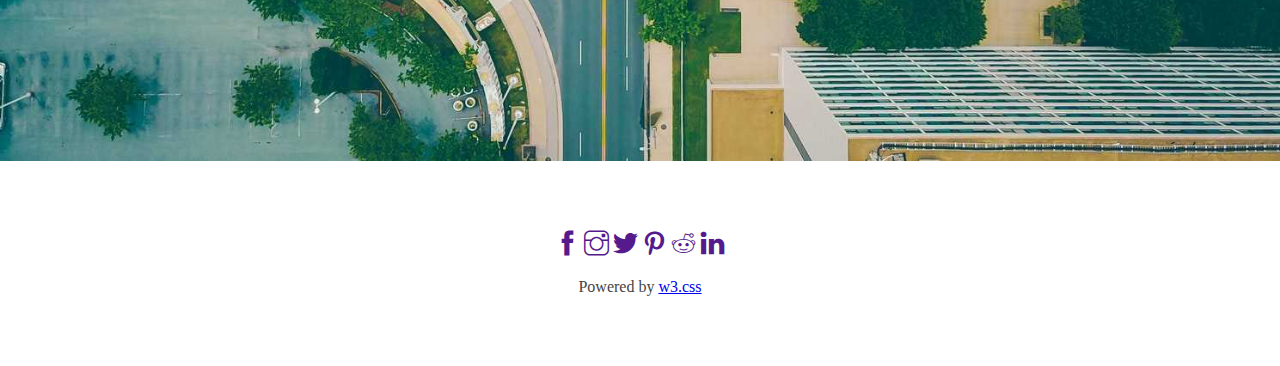
==== commit 915a48da: "ok" ====
--- a/THE-BAND/THE-BAND.html
+++ b/THE-BAND/THE-BAND.html
@@ -13,6 +13,12 @@
         <meta name="viewport" content="width=device-width, initial-scale=1">
         <link rel="stylesheet" href="./assets/css/style_V2.css">
         <link rel="stylesheet" href="/THE-BAND/assets/fonts/themify-icons/themify-icons.css">
+        <link rel="stylesheet" href="./assets/css/responsive.css">
+       
+<<<<<<< Updated upstream
+=======
+        
+>>>>>>> Stashed changes
     </head>
     <body>
         <div id="waraper">
@@ -20,7 +26,7 @@
             <!-- NAV BAR -->
             <div id="header">
                 <ul class="nav">
-                    <li class="navbar-item"><a href="#header">home</a></li>
+                    <li class="navbar-item"><a href="#">home</a></li>
                     <li class="navbar-item"><a href="#band">Band</a></li>
                     <li class="navbar-item"><a href="#tour">tour</a></li>
                     <li class="navbar-item"><a href="#contact">contact</a></li>
@@ -31,9 +37,9 @@
                         </a>
                         
                         <ul class="subnav">
-                            <li class="subnav-item"><a href"">Merchandise</a></li>
-                            <li class="subnav-item"><a href"">Extra</a></li>
-                            <li class="subnav-item"><a href"">Media</a></li>
+                            <li class="subnav-item"><a href"#">Merchandise</a></li>
+                            <li class="subnav-item"><a href"#">Extra</a></li>
+                            <li class="subnav-item"><a href"#">Media</a></li>
                         </ul>
                     </li>
                 </ul>
@@ -41,6 +47,10 @@
                 <div class="search">
                     <i class=" search-icon ti-search"></i>
                 </div>
+                <div  id="view-menu" class="view">   
+                    <i class="ti-view-list view-icon"></i>
+                </div>
+
             </div>
             <!-- --------------S L I D E R ---------------->
             <div id="slider">
@@ -61,7 +71,7 @@
                     <p class="content-subheader">We love music</p>
                     <p class="band-content">We have created a fictional band website. Lorem ipsum dolor sit amet, consectetur adipiscing elit, sed do eiusmod tempor incididunt ut labore et dolore magna aliqua. Ut enim ad minim veniam, quis nostrud exercitation ullamco laboris nisi ut aliquip ex ea commodo consequat. Duis aute irure dolor in reprehenderit in voluptate velit esse cillum dolore eu fugiat nulla pariatur. Excepteur sint occaecat cupidatat non proident, sunt in culpa qui officia deserunt mollit anim id est laborum consectetur adipiscing elit, sed do eiusmod tempor incididunt ut labore et dolore magna aliqua. Ut enim ad minim veniam, quis nostrud exercitation ullamco laboris nisi ut aliquip ex ea commodo consequat.</p>
 
-                    <div class=" team row">
+                    <div class=" team  row">
                         <div class="col col-3 text-center">
                             <h3 class="name-of-member">Name</h3>
                             <img src="/THE-BAND/assets/img/bandmember.jpg" alt="photos of member" class="member-img">
@@ -176,7 +186,7 @@
             <!-- --------------F O O T E R ---------------->
             <div id="footer">
                 <div class="map">
-                    <img src="./assets/img/map.jpg" alt="map">
+                    <img class="map-img"src="./assets/img/map.jpg" alt="map">
                 </div>
     
             <div class="social-links text-center">
@@ -244,6 +254,33 @@
             }
 
             close.addEventListener('click', closeOrder)
+            // -------------------reponsive header-----------------------
+            var header=document.getElementById('header');
+            var viewMenu=document.getElementById('view-menu');
+            var headerHeight=header.clientHeight;
+            viewMenu.onclick= function(){
+                var isClosed=header.clientHeight === headerHeight;
+
+                if(isClosed){
+                    header.style.height= 'auto';
+                } else{
+                    header.style.height= '46px';
+                }
+            }
+            // ------------------hide menu when click on navbar-item--------
+            var navItems=document.querySelectorAll('.nav li a[href*="#"]');
+            for( var i=0; i< navItems.length;i++){
+                var navItem=navItems[i];
+                navItem.onclick=function(){
+                    var isSubnavParent=this.nextElementSibling && this.nextElementSibling.classList.contains('subnav');
+                    
+                    if(isSubnavParent){
+                        event.preventDefault();
+                    }else{
+                        header.style.height= null;
+                    }   
+                }
+            }
         </script>
     </body>
 </html>--- a/THE-BAND/assets/css/style_V2.css
+++ b/THE-BAND/assets/css/style_V2.css
@@ -118,6 +118,11 @@
     color:black;
 }
 /* search button */
+.view{
+    display: none;
+}
+
+.view,
 .search{
     position: absolute;
     top:0;
@@ -126,6 +131,7 @@
     height: 46px;
 }
 
+.view .view-icon,
 .search .search-icon{
     text-align: center;
     line-height: 46px;
@@ -134,12 +140,18 @@
     padding: 0 20px;
 
 }
+
 .search:hover{
     background-color: red;
     color: #000;
     cursor: pointer;
 }
 
+.view:hover{
+    background-color: #757575;
+    color: #000;
+    cursor: pointer;
+}
 /* -----------------SLIDER-------------------- */
 #slider{
     position: relative;
@@ -163,6 +175,7 @@
 /* -----------------CONTENT------------------- */
 .content-section{
     width: 800px;
+    max-width: 100%;
     padding: 64px 16px;
     margin-left: auto;
     margin-right: auto;
@@ -413,7 +426,7 @@
 
     
 /* -----------------FOOTER--------------------- */
-.map{
+.map-img{
     width: 100%;
     height: auto;
 }
--- a/THE-BAND/assets/css/responsive.css
+++ b/THE-BAND/assets/css/responsive.css
@@ -0,0 +1,44 @@
+@media (max-width:739px) {
+    #header{
+        overflow: hidden;
+    }
+
+    .nav, .nav li a{
+        display: block;
+        text-align: left;
+    }
+    
+    .nav > li{
+        display: block;
+    }
+
+    .nav > li:first-child{
+        display: inline-block;
+    }
+
+    .subnav{
+        position:initial;
+    }
+
+    .subnav-item{
+        background-color: black;
+        color: white;
+        padding: 5px 20px;
+    }
+
+    .search{
+        display: none;
+    }
+
+    .view{
+        display: block;
+    }
+}
+
+@media screen and (min-width: 740px) and (max-width:1023px) {
+    
+}
+
+@media screen and (min-width:1024px) {
+    
+}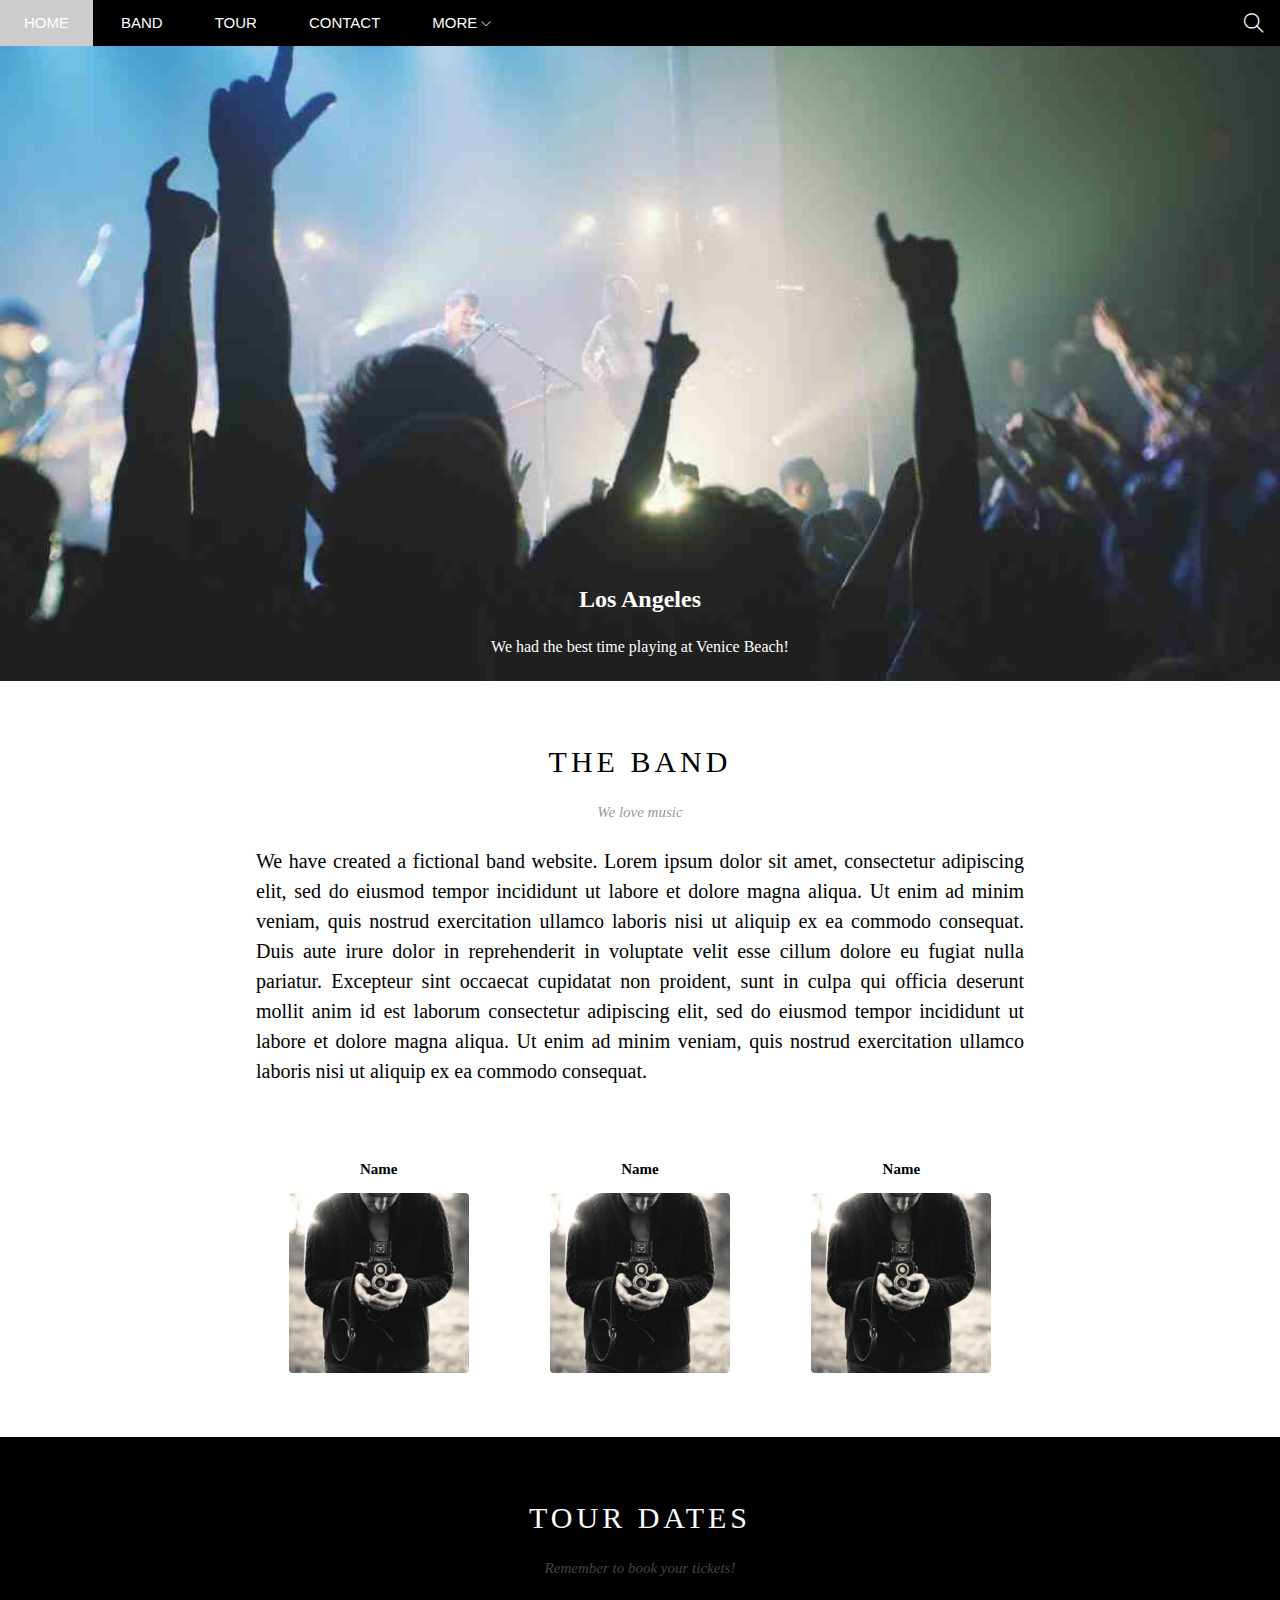
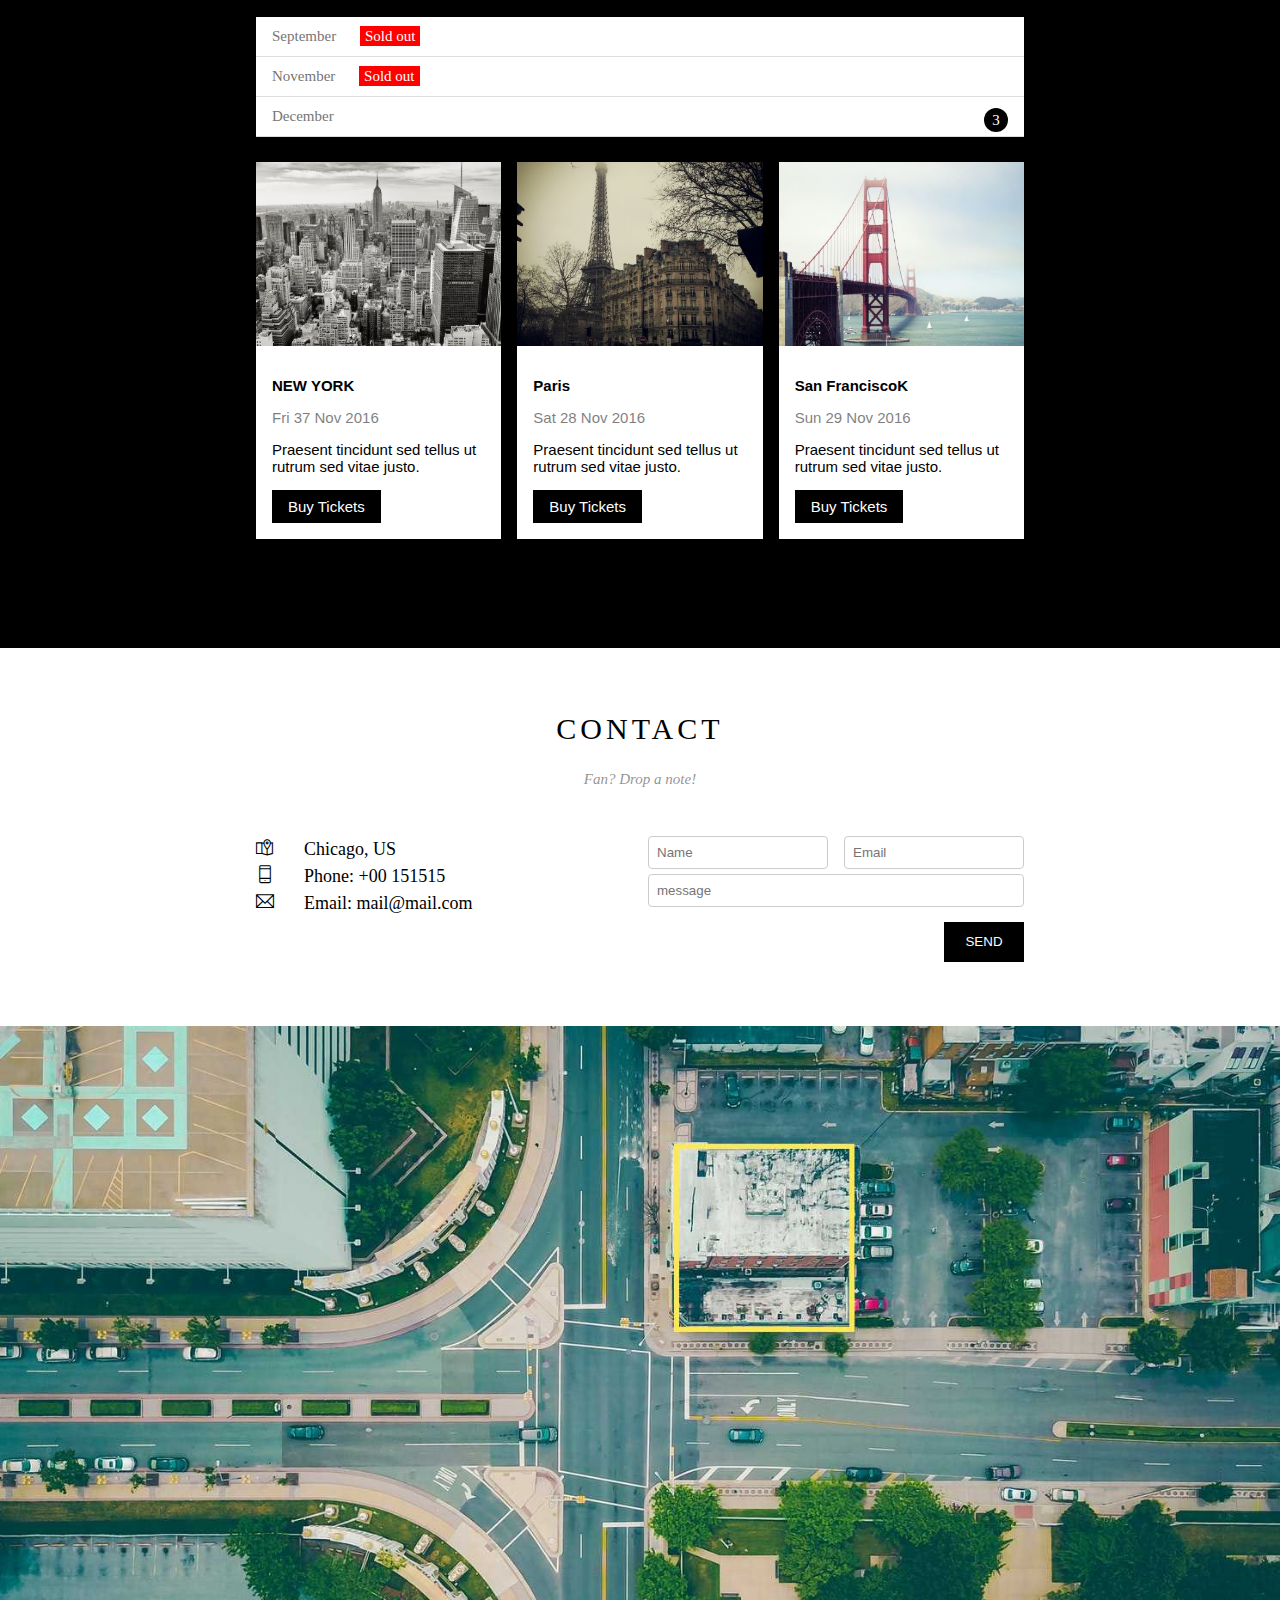
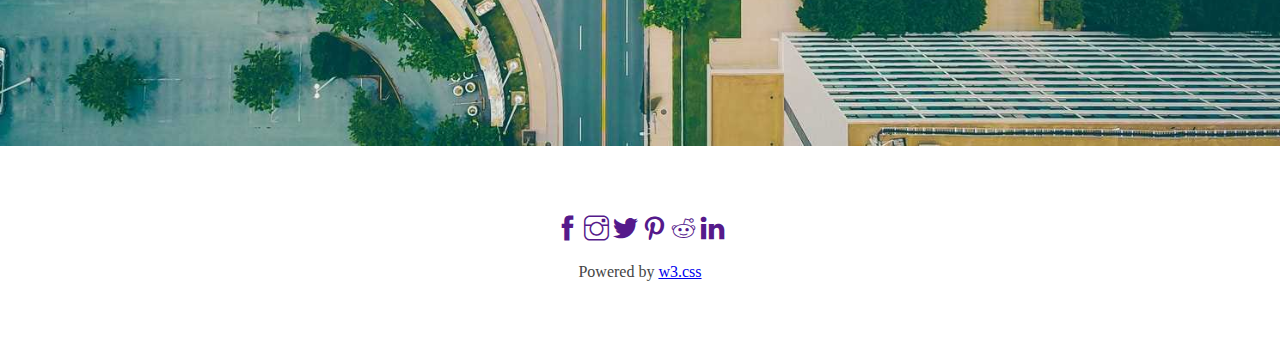
==== commit a8646aab: "ok" ====
--- a/THE-BAND/THE-BAND.html
+++ b/THE-BAND/THE-BAND.html
@@ -14,11 +14,7 @@
         <link rel="stylesheet" href="./assets/css/style_V2.css">
         <link rel="stylesheet" href="/THE-BAND/assets/fonts/themify-icons/themify-icons.css">
         <link rel="stylesheet" href="./assets/css/responsive.css">
-       
-<<<<<<< Updated upstream
-=======
-        
->>>>>>> Stashed changes
+
     </head>
     <body>
         <div id="waraper">
@@ -72,19 +68,19 @@
                     <p class="band-content">We have created a fictional band website. Lorem ipsum dolor sit amet, consectetur adipiscing elit, sed do eiusmod tempor incididunt ut labore et dolore magna aliqua. Ut enim ad minim veniam, quis nostrud exercitation ullamco laboris nisi ut aliquip ex ea commodo consequat. Duis aute irure dolor in reprehenderit in voluptate velit esse cillum dolore eu fugiat nulla pariatur. Excepteur sint occaecat cupidatat non proident, sunt in culpa qui officia deserunt mollit anim id est laborum consectetur adipiscing elit, sed do eiusmod tempor incididunt ut labore et dolore magna aliqua. Ut enim ad minim veniam, quis nostrud exercitation ullamco laboris nisi ut aliquip ex ea commodo consequat.</p>
 
                     <div class=" team  row">
-                        <div class="col col-3 text-center">
+                        <div class="col col-3 s-col-ful text-center">
                             <h3 class="name-of-member">Name</h3>
                             <img src="/THE-BAND/assets/img/bandmember.jpg" alt="photos of member" class="member-img">
 
                         </div>
                         
-                        <div class="col col-3 text-center ">
+                        <div class="col col-3 s-col-ful text-center ">
                             <h3 class="name-of-member">Name</h3>
                             <img src="/THE-BAND/assets/img/bandmember.jpg" alt="photos of member" class="member-img">
 
                         </div>
                         
-                        <div class="col col-3 text-center">
+                        <div class="col col-3 s-col-ful text-center">
                             <h3 class="name-of-member">Name</h3>
                             <img src="/THE-BAND/assets/img/bandmember.jpg" alt="photos of member" class="member-img">
 
@@ -107,7 +103,7 @@
                         </ul>
 
                         <div class="place-list row">
-                            <div class="place col col-3">
+                            <div class="place col col-3 s-col-ful">
                                 <img src="/THE-BAND/assets/img/newyork.jpg" alt="ny" class="place-img">
                                 <div class="place-detail">
                                     <h4 class="place-header">NEW YORK</h4>
@@ -117,7 +113,7 @@
                                 </div>
                             </div>
                             
-                            <div class="place col col-3">
+                            <div class="place col col-3 s-col-ful">
                                 <img src="/THE-BAND/assets/img/paris.jpg" alt="paris" class="place-img">
                                 <div class="place-detail">
                                     <h4 class="place-header">Paris</h4>
@@ -127,7 +123,7 @@
                                 </div>
                             </div>
                             
-                            <div class="place col col-3">
+                            <div class="place col col-3 s-col-ful">
                                 <img src="/THE-BAND/assets/img/sanfran.jpg" alt="sanfran" class="place-img">
                                 <div class="place-detail">
                                     <h4 class="place-header">San FranciscoK</h4>
@@ -160,24 +156,24 @@
                             </p>
                         </div>
 
-                        <div class="col col-2">
+                        <div class="col col-2 s-col-ful">
                             <form action="">
                                 <div class="row">
-                                    <div class="col col-2">
+                                    <div class="col col-2 s-col-ful">
                                         <input type="text" class="contact-input" placeholder="Name">
                                     </div>
                                     
-                                    <div class="col col-2">
+                                    <div class="col col-2 s-col-ful">
                                         <input type="email" class="contact-input" placeholder="Email">
                                     </div>
                                 </div>
-                                <div class="row">
+                                <div class="row message-input">
                                     <div class="col col-1">
-                                        <input type="text" class="contact-input" id="message" placeholder="message">
+                                        <input type="text" class="contact-input"  placeholder="message">
                                     </div>
                                 </div>
     
-                                <button class="send-message" type="submit">SEND</button>
+                                <button class="send-message" id="message" type="submit">SEND</button>
                             </form>
                         </div>
                     </div>
--- a/THE-BAND/assets/css/style_V2.css
+++ b/THE-BAND/assets/css/style_V2.css
@@ -401,12 +401,15 @@
     padding: 8px 8px;
     border: 1px #ccc solid;
     border-radius: 4px;
-
+    width: 100%;
+}
+
+.message-input{
+    margin-top: 5px;
 }
 
 #message{
-    margin-top: 10px;
-    width: 100%;
+    margin-top: 15px;
 }
 
 .send-message{
--- a/THE-BAND/assets/css/responsive.css
+++ b/THE-BAND/assets/css/responsive.css
@@ -33,6 +33,15 @@
     .view{
         display: block;
     }
+
+    .s-col-ful{
+        width: 100%;
+        margin-bottom: 40px;
+    }
+
+    .member-img{
+        width: 60%;
+    }
 }
 
 @media screen and (min-width: 740px) and (max-width:1023px) {
